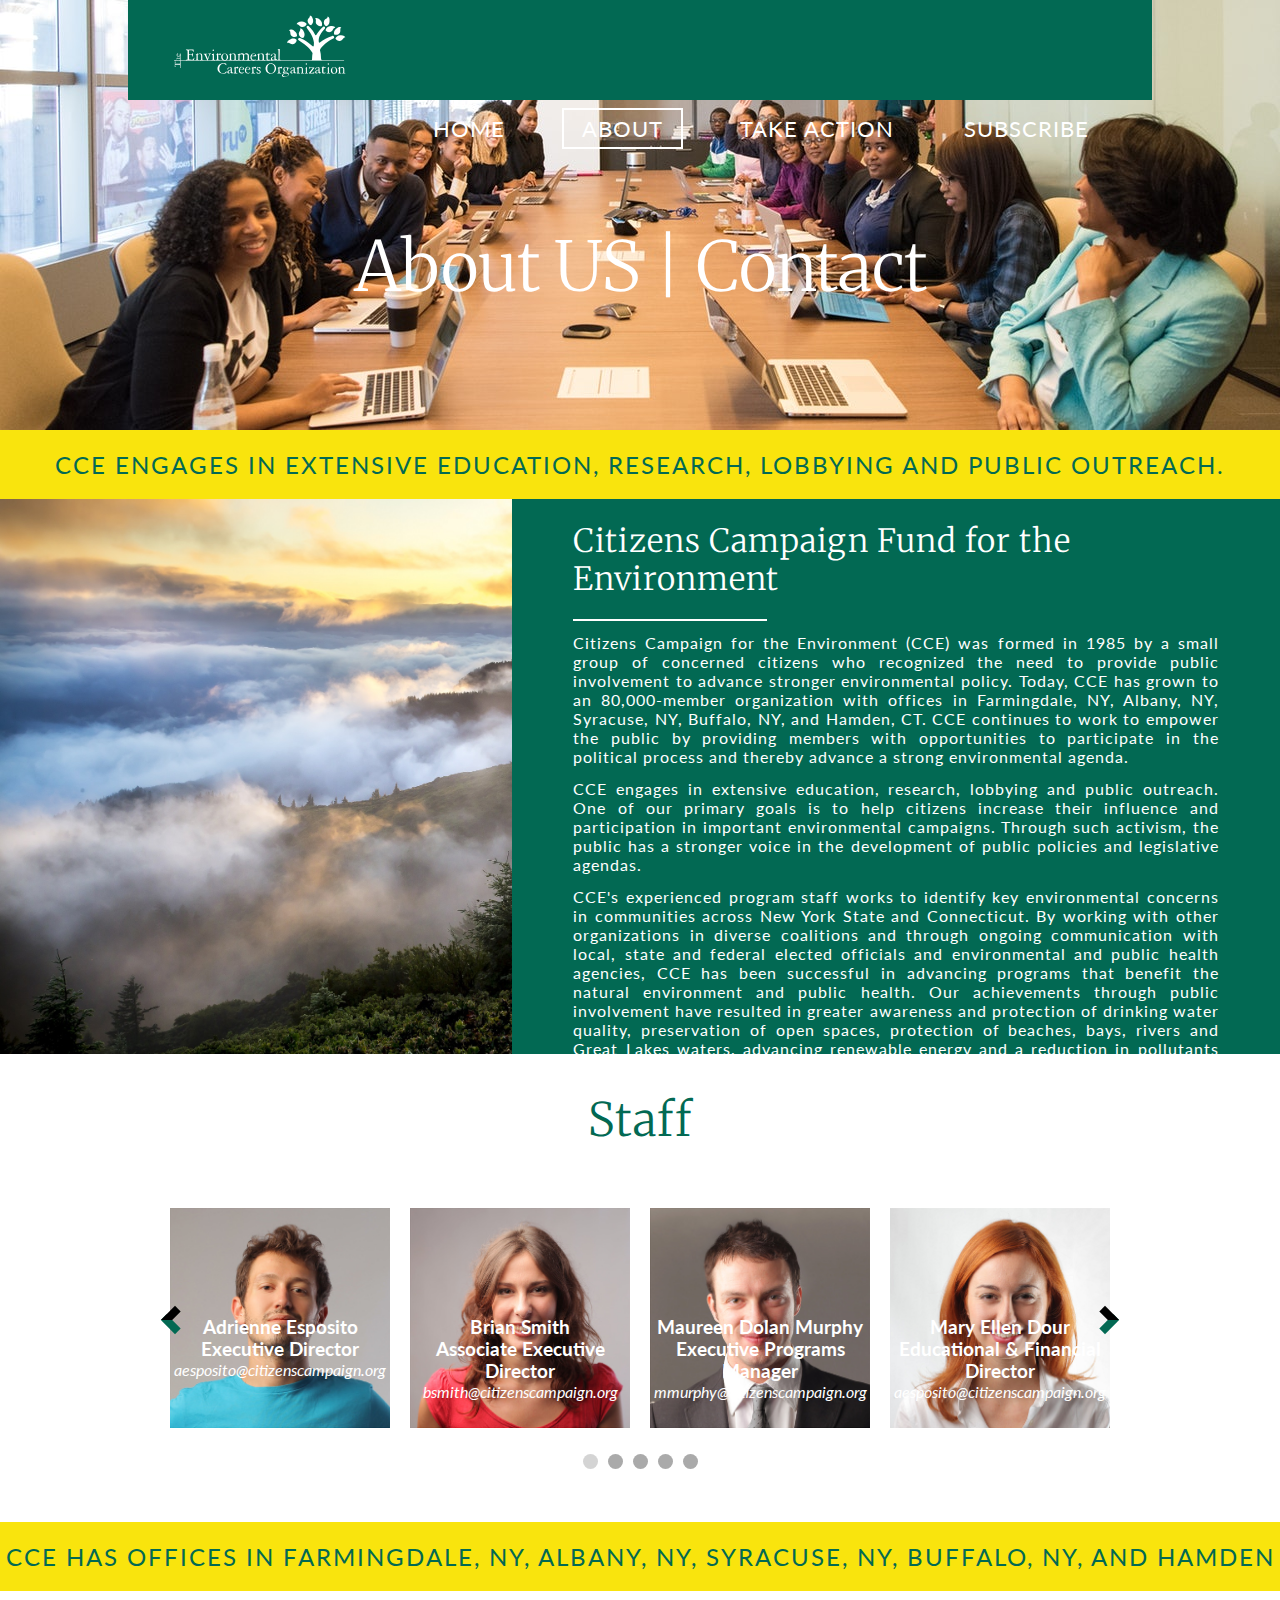
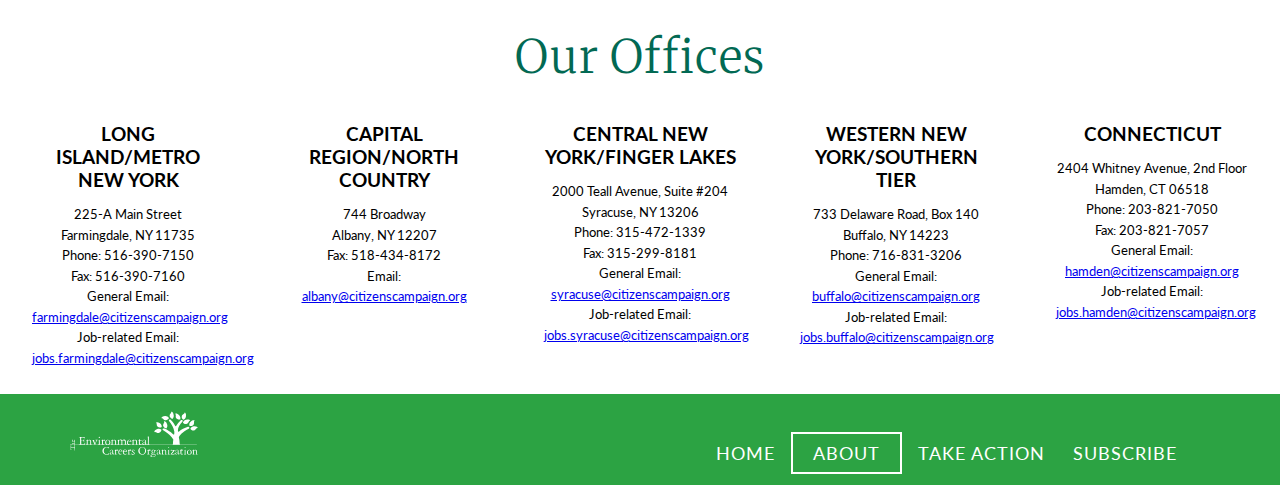
==== project/cce_about.html @ 66175797 "Add files via upload" ====
<!DOCTYPE html>
<html lang="en">

<head>
    <meta charset="UTF-8">
    <meta name="viewport" content="width=device-width, initial-scale=1.0">
    <meta http-equiv="X-UA-Compatible" content="ie=edge">
    <title>citizens Campaign:: About</title>

    <!-- Font awesome link -->
    <link rel="stylesheet" href="https://use.fontawesome.com/releases/v5.1.0/css/all.css" integrity="sha384-lKuwvrZot6UHsBSfcMvOkWwlCMgc0TaWr+30HWe3a4ltaBwTZhyTEggF5tJv8tbt" crossorigin="anonymous">

    <!-- My css -->

    <link href="css/purejscarousel.css" rel="stylesheet">
    <link href="css/styleCarousel.css" rel="stylesheet">


    <!-- <link rel="stylesheet" href="css/responsive.css">
    <link rel="stylesheet" href="css/main.css"> -->

    <link rel="stylesheet" media="screen and (min-width: 1200px)" href="css/main.css" />
    <link rel="stylesheet" href="css/responsive_mobile.css" />
    <link rel="stylesheet" media="screen and (min-width: 768px) and (max-width: 999px)" href="css/responsive_tablet.css" />

</head>

<body>

    <!-- Containing the navigation and give it a marging -->

    <div class="container-nav">
        <a href="index.html" id="logo"></a>
        <nav>
            <ul>
                <li style="list-style: none; display: inline"></li>
                <li>
                    <a href="index.html">Home</a>
                </li>
                <li style="list-style: none; display: inline"></li>
                <li>
                    <a href="cce_about.html" class="active">About</a>
                </li>
                <li style="list-style: none; display: inline"></li>
                <li>
                    <a href="takeaction.html">Take Action</a>
                </li>
                <li style="list-style: none; display: inline"></li>
                <li>
                    <a href="subscribe.html">Subscribe</a>
                </li>
                <li style="list-style: none; display: inline"></li>
            </ul>
        </nav>
    </div>

    <!-- <div class="container-nav"> -->

    <!-- SLIDER About -->
    <div class="sliderabout">
        <p>About US | Contact</p>
    </div>

    <!-- END SLIDER About -->

    <div class="text">
        <p>CCE engages in extensive education, research, lobbying and public outreach.</p>
    </div>



    <!-- Clear fix to avoid container collapse-->

    <div class="clearFix "></div>

    <!-- End clear Fix -->



    <!-- About plus Section -->
    <div id="aboutP ">
        <!-- Left Column -->
        <section class="leftP ">

        </section>
        <!-- End of left Column -->

        <!-- Right Colummn -->
        <section class="rightP ">
            <div class="groupP ">
                <h2>Citizens Campaign Fund for the Environment</h2>
                <hr>
                <p>Citizens Campaign for the Environment (CCE) was formed in 1985 by a small group of concerned citizens who recognized the need to provide public involvement to advance stronger environmental policy. Today, CCE has grown to an 80,000-member
                    organization with offices in Farmingdale, NY, Albany, NY, Syracuse, NY, Buffalo, NY, and Hamden, CT. CCE continues to work to empower the public by providing members with opportunities to participate in the political process and thereby
                    advance a strong environmental agenda.</p>
                <p>CCE engages in extensive education, research, lobbying and public outreach. One of our primary goals is to help citizens increase their influence and participation in important environmental campaigns. Through such activism, the public
                    has a stronger voice in the development of public policies and legislative agendas.</p>
                <p>
                    CCE's experienced program staff works to identify key environmental concerns in communities across New York State and Connecticut. By working with other organizations in diverse coalitions and through ongoing communication with local, state and federal
                    elected officials and environmental and public health agencies, CCE has been successful in advancing programs that benefit the natural environment and public health. Our achievements through public involvement have resulted in greater
                    awareness and protection of drinking water quality, preservation of open spaces, protection of beaches, bays, rivers and Great Lakes waters, advancing renewable energy and a reduction in pollutants that impair our air and water resources.
                </p>
            </div>
        </section>
        <!-- End of Right Colunm -->

    </div>
    <!-- End of About Plus Section -->





    <!-- Clear fix to avoid container collapse-->

    <div class="clearFix "></div>

    <!-- End clear Fix -->



    <!-- Team Section -->
    <section class="staff">
        <h2>Staff</h2>
        <div class="carousel" id="carousel-default">
            <div class="slide face1">
                <h3>Adrienne Esposito</h3>
                <h3>Executive Director</h3>
                <em>aesposito@citizenscampaign.org</em>
            </div>
            <div class="slide face2">
                <h3>Brian Smith</h3>
                <h3>Associate Executive Director</h3>
                <em>bsmith@citizenscampaign.org</em>
            </div>
            <div class="slide face3">
                <h3>Maureen Dolan Murphy</h3>
                <h3>Executive Programs Manager</h3>
                <em>mmurphy@citizenscampaign.org</em>
            </div>
            <div class="slide face4">
                <h3>Mary Ellen Dour</h3>
                <h3>Educational &amp; Financial Director</h3>
                <em>aesposito@citizenscampaign.org</em>
            </div>
            <div class="slide face5">
                <h3>Louis W. Burch</h3>
                <h3>Connecticut Program Director</h3>
                <em>lburch@citizenscampaign.org</em>
            </div>
            <div class="slide face6">
                <h3>William Cooke</h3>
                <h3>Director of Government Relations</h3>
                <em>wcooke@citizenscampaign.org</em>
            </div>
            <div class="slide face7">
                <h3>Jordan Christensen</h3>
                <h3>Hudson Valley Program Coordinator</h3>
                <em>jchristensen@citizenscampaign.org</em>
            </div>
            <div class="slide face8">
                <h3>Sarah Witham</h3>
                <h3>Connecticut Outreach Director</h3>
                <em>switham@citizenscampaign.org</em>
            </div>
            <div class="slide face9">
                <h3>Hanna Ring</h3>
                <h3>Central New York Program Coordinator</h3>
                <em>hring@citizenscampaign.org</em>
            </div>
            <div class="slide face10">
                <h3>Valerie Virgona</h3>
                <h3>Telephone Outreach Director</h3>
                <em>vvirgona@citizenscampaign.org</em>
            </div>
            <div class="slide face11">
                <h3>Jason Kulczyk</h3>
                <h3>Long Island Outreach Director</h3>
                <em>jkulczyk@citizenscampaign.org</em>
            </div>
            <div class="slide face12">
                <h3>David Coppola</h3>
                <h3>Webmaster</h3>
                <em>dcoppola@citizenscampaign.org</em>
            </div>
            <div class="slide face13">
                <h3>Madeline Kelsey</h3>
                <h3>Central New York Outreach Director</h3>
                <em>mkelsey@citizenscampaign.org</em>
            </div>
            <div class="slide face14">
                <h3>Nick Listrani</h3>
                <h3>Financial Assistant</h3>
                <em>nlistrani@citizenscampaign.org</em>
            </div>
            <div class="slide face15">
                <h3>Adam Sanchez</h3>
                <h3>Associate</h3>
                <em>asanchez@citizenscampaign.org</em>
            </div>
            <div class="slide face16">
                <h3>Alyssa Pace</h3>
                <h3>Executive Assistant</h3>
                <em>apace@citizenscampaign.org</em>
            </div>
            <div class="slide face17">
                <h3>James Galgano</h3>
                <h3>Director of Transportation</h3>
                <em>aesposito@citizenscampaign.org</em>
            </div>
            <div class="slide face18">
                <h3>Arianna Grande</h3>
                <h3>Custodian</h3>
                <em>agrande@citizenscampaign.org</em>
            </div>
        </div>

    </section>
    <!-- End Team Section -->


    <!-- Divider for the office location Section -->
    <div class="text">
        <p>CCE has offices in Farmingdale, NY, Albany, NY, Syracuse, NY, Buffalo, NY, and Hamden</p>
    </div>

    <!-- Office Location Section -->



    <section class="staff">
        <h2>Our Offices</h2>

        <!-- Wrapping the section office -->
        <section id="offices">
            <div class="locations">
                <h3>Long Island/Metro New York</h3>
                <p>225-A Main Street
                    <br> Farmingdale, NY 11735
                    <br> Phone: 516-390-7150
                    <br> Fax: 516-390-7160
                    <br> General Email:
                    <br>
                    <a href="mailto:farmingdale@citizenscampaign.org">farmingdale@citizenscampaign.org</a>
                    <br> Job-related Email:
                    <br>
                    <a href="mailto:jobs.farmingdale@citizenscampaign.org">jobs.farmingdale@citizenscampaign.org</a>
                </p>
            </div>
            <div class="locations">
                <h3>Capital Region/North Country</h3>
                <p>744 Broadway
                    <br> Albany, NY 12207
                    <br> Fax: 518-434-8172
                    <br> Email:
                    <br>
                    <a href="mailto:albany@citizenscampaign.org">albany@citizenscampaign.org</a>
                </p>
            </div>
            <div class="locations">
                <h3>Central New York/Finger Lakes</h3>
                <p>2000 Teall Avenue, Suite #204
                    <br> Syracuse, NY 13206
                    <br> Phone: 315-472-1339
                    <br> Fax: 315-299-8181
                    <br> General Email:
                    <br>
                    <a href="mailto:syracuse@citizenscampaign.org">syracuse@citizenscampaign.org</a>
                    <br> Job-related Email:
                    <br>
                    <a href="mailto:jobs.syracuse@citizenscampaign.org">jobs.syracuse@citizenscampaign.org</a>
                </p>
            </div>
            <div class="locations">
                <h3>Western New York/Southern Tier</h3>
                <p>733 Delaware Road, Box 140
                    <br> Buffalo, NY 14223
                    <br> Phone: 716-831-3206
                    <br> General Email:
                    <br>
                    <a href="mailto:buffalo@citizenscampaign.org">buffalo@citizenscampaign.org</a>
                    <br> Job-related Email:
                    <br>
                    <a href="mailto:jobs.buffalo@citizenscampaign.org">jobs.buffalo@citizenscampaign.org</a>
                </p>
            </div>
            <div class="locations">
                <h3>Connecticut</h3>
                <p>2404 Whitney Avenue, 2nd Floor
                    <br> Hamden, CT 06518
                    <br> Phone: 203-821-7050
                    <br> Fax: 203-821-7057
                    <br> General Email:
                    <br>
                    <a href="mailto:hamden@citizenscampaign.org">hamden@citizenscampaign.org</a>
                    <br> Job-related Email:
                    <br>
                    <a href="mailto:jobs.hamden@citizenscampaign.org">jobs.hamden@citizenscampaign.org</a>
                </p>
            </div>
        </section>
        <!-- End of the Wrap Office Section -->


    </section>
    <!-- End Office Location Section -->
    <!-- Footer Section -->

    <footer>
        <!-- First colmun -->
        <div class="company ">
            <a href="index.html ">
                <img src="images/CCE_logoBW.svg " alt="Logo of the CCE (Citizens Campaign for the Environment ">
            </a>

            <div class="social ">
                <a href=" ">
                    <i class="fab fa-facebook "></i>
                </a>
                <a href=" ">
                    <i class="fab fa-google-plus "></i>
                </a>
                <a href=" ">
                    <i class="fab fa-twitter-square "></i>
                </a>
                <a href=" ">
                    <i class="fab fa-pinterest-square "></i>
                </a>
                <a href=" ">
                    <i class="fab fa-instagram "></i>
                </a>
            </div>

            <!-- <p>EMPOWERING COMMUNITIES, ADVOCATING SOLUTIONS.</p><br>
            <p>Contact us: +1 631 385 6981</p><br>
            <p>Write us: noreply@princesspheobe.com</p> -->
        </div>

        <!-- Second Column -->
        <div class="nav_footer ">
            <a href="index.html">Home</a>
            <a href="cce_about.html" class="active">About</a>
            <a href="takeaction.html">Take Action</a>
            <a href="subscribe.html">Subscribe</a>
        </div>

    </footer>

    <!-- End Footer Section -->

    <script src="js/purejscarousel.js"></script>

    <script>
        var carouselDefault = new PureJSCarousel({
            carousel: '#carousel-default',
            slide: '.slide'
        });

        var carouselOneByOne = new PureJSCarousel({
            carousel: '#carousel-one-by-one',
            slide: '.slide',
            oneByOne: true
        });

        var carouselOneByOne = new PureJSCarousel({
            carousel: '#carousel-one-by-one-infinite',
            slide: '.slide',
            oneByOne: true,
            infinite: true
        });

        var carouselInfinite = new PureJSCarousel({
            carousel: '#carousel-infinite',
            slide: '.slide',
            infinite: true
        });

        var carouselAutoplay = new PureJSCarousel({
            carousel: '#carousel-autoplay',
            slide: '.slide',
            infinite: true,
            autoplay: true
        });

        document.getElementById('destroy-carousel-default').onclick = function() {
            carouselDefault.destroy();
            // var newSlide = document.createElement('div');
            // newSlide.className = 'slide';
            // newSlide.innerHTML = 'Slide 19';
            // document.getElementById('carousel-default').appendChild(newSlide);
        };

        document.getElementById('go-to-carousel-default').onclick = function() {
            carouselDefault.goToSlide(2);
        };

        document.getElementById('go-to-prev-carousel-default').onclick = function() {
            carouselDefault.goToPrevSlide();
        };

        document.getElementById('go-to-next-carousel-default').onclick = function() {
            carouselDefault.goToNextSlide();
        };

        document.getElementById('disable-control-carousel-default').onclick = function() {
            carouselDefault.disableControl();
        };

        document.getElementById('enable-control-carousel-default').onclick = function() {
            carouselDefault.enableControl();
        };

        document.getElementById('start-autoplay-carousel-default').onclick = function() {
            carouselDefault.startAutoplay('next');
        };

        document.getElementById('stop-autoplay-carousel-default').onclick = function() {
            carouselDefault.stopAutoplay();
        };
    </script>
</body>

</html>
---- project/css/purejscarousel.css ----
.purejscarousel {
    overflow: hidden;
}

.purejscarousel-slides-container:before,
.purejscarousel-slides-container:after {
    content: "";
    display: table;
}

.purejscarousel-slides-container:after {
    clear: both;
}

.purejscarousel-slide {
    float: left;
}

.purejscarousel-btn {
    background: transparent;
    border: 0;
    box-shadow: none;
    outline: none;
    cursor: pointer;
    height: 20px;
    margin-top: -25px;
    position: absolute;
    top: 50%;
    width: 20px;
}

.purejscarousel-btn-next {
    border-bottom: 8px solid #026953;
    ;
    border-right: 8px solid #000;
    right: 5px;
    -moz-transform: rotate(315deg);
    -webkit-transform: rotate(315deg);
    transform: rotate(315deg);
}

.purejscarousel-btn-prev {
    border-bottom: 8px solid #026953;
    border-left: 8px solid #000;
    left: 5px;
    -moz-transform: rotate(45deg);
    -webkit-transform: rotate(45deg);
    transform: rotate(45deg);
}

.purejscarousel-dots-container {
    float: left;
    margin-top: 15px;
    text-align: center;
    width: 100%;
}

.purejscarousel-dot {
    background: #aaa;
    border: 0;
    border-radius: 50%;
    box-shadow: none;
    cursor: pointer;
    height: 15px;
    outline: none;
    margin: 0 5px;
    width: 15px;
}

.active.purejscarousel-dot {
    cursor: default;
    opacity: .5;
}
---- project/css/styleCarousel.css ----
*,
*:after,
*:before {
    box-sizing: border-box;
}

.carousel {
    margin: 50px auto;
    overflow: hidden;
    position: relative;
    width: 240px;
}

.carousel:before,
.carousel:after {
    content: "";
    display: table;
}

.carousel:after {
    clear: both;
}


/*images faces*/

.face1 {
    background-image: url(../images/team_01.png);
    background-repeat: no-repeat;
    background-size: cover;
}

.face2 {
    background-image: url(../images/team_02.png);
    background-repeat: no-repeat;
    background-size: cover;
}

.face3 {
    background-image: url(../images/team_03.png);
    background-repeat: no-repeat;
    background-size: cover;
}

.face4 {
    background-image: url(../images/team_04.png);
    background-repeat: no-repeat;
    background-size: cover;
}

.face5 {
    background-image: url(../images/team_05.png);
    background-repeat: no-repeat;
    background-size: cover;
}

.face6 {
    background-image: url(../images/team_06.png);
    background-repeat: no-repeat;
    background-size: cover;
}

.face7 {
    background-image: url(../images/team_07.png);
    background-repeat: no-repeat;
    background-size: cover;
}

.face8 {
    background-image: url(../images/team_08.png);
    background-repeat: no-repeat;
    background-size: cover;
}

.face9 {
    background-image: url(../images/team_09.png);
    background-repeat: no-repeat;
    background-size: cover;
}

.face10 {
    background-image: url(../images/team_01.png);
    background-repeat: no-repeat;
    background-size: cover;
}

.face11 {
    background-image: url(../images/team_02.png);
    background-repeat: no-repeat;
    background-size: cover;
}

.face12 {
    background-image: url(../images/team_03.png);
    background-repeat: no-repeat;
    background-size: cover;
}

.face13 {
    background-image: url(../images/team_04.png);
    background-repeat: no-repeat;
    background-size: cover;
}

.face14 {
    background-image: url(../images/team_05.png);
    background-repeat: no-repeat;
    background-size: cover;
}

.face15 {
    background-image: url(../images/team_06.png);
    background-repeat: no-repeat;
    background-size: cover;
}

.face16 {
    background-image: url(../images/team_07.png);
    background-repeat: no-repeat;
    background-size: cover;
}

.face17 {
    background-image: url(../images/team_08.png);
    background-repeat: no-repeat;
    background-size: cover;
}

.face18 {
    background-image: url(../images/team_09.png);
    background-repeat: no-repeat;
    background-size: cover;
}


/*end images faces*/

.slide {
    border: 10px solid #fff;
    color: #fff;
    padding-top: 2.5%;
    float: left;
    height: 240px;
    text-align: center;
    width: 240px;
}

.slide h3,
.slide p,
{
    font-size: 1.2em;
}

@media (min-width: 768px) {
    .carousel {
        width: 720px;
    }
}

@media (min-width: 992px) {
    .carousel {
        width: 960px;
    }
}
---- project/css/responsive.css ----
@media only screen and (min-width: 320px) {
        /* Styles here */
        /* styling the navigation */
        .container-nav {
            margin: 0 auto;
            background: #026953;
            padding: 0 auto;
            width: auto;
            overflow: hidden;
        }
        .logo-nav,
        .main-logo {
            display: block;
            width: 70%;
            margin: 0 auto;
        }
        #head>a {
            display: inline-block;
            padding-top: none;
            font-size: 1em;
            margin: 0px auto;
        }
        #head>a::before,
        #head>a::after {
            display: block;
            opacity: 0;
        }
        #head>a::before {
            margin-right: 0px;
            content: none;
        }
        #head>a::after {
            margin-left: 0px;
            content: none;
        }
        a.active {
            border: 1px solid #fff;
            padding: 3px;
        }
        /* Styling the slide */
        .slider {
            display: block;
            width: 100%;
            height: 250px;
            overflow-y: hidden;
            margin-top: 0%;
        }
        .slider .slidea {
            display: block;
            width: 100%;
            height: 250px;
        }
        .slidea p {
            display: flex;
            flex-direction: row;
            justify-content: center;
            font-size: 1.5em;
            color: #fff;
            margin-top: 23%;
        }
        .slidea a {
            display: none;
        }
        /* styling Empowering Section  */
        .text {
            margin-top: 0%;
            font-size: 1em;
            letter-spacing: 2px;
            padding-top: 10px;
            padding-bottom: 10px;
        }
        .container_icon {
            width: 100%;
            height: auto;
            padding-top: 2%;
            margin-bottom: 0;
        }
        .icon {
            width: 100%;
            display: block;
        }
        .icon p,
        .icon img,
        .icon h3,
        {
            margin: 0 auto;
            padding: 0 2%;
            text-align: center;
            align-items: center;
            text-decoration: none;
        }
        .icon p {
            padding-top: 3%;
            font-size: 1em;
            width: 80%;
        }
        .icon h3 {
            padding-top: 3%;
            font-size: 1.1em;
            letter-spacing: 1px;
            font-family: "Merriweather";
            color: #026953;
        }
        .icon img {
            width: 35%;
            margin-top: 6%;
        }
        .icon img:hover {
            transform: none;
        }
    }
    
    @media only screen and (min-width: 768px) {
        /* Styles here */
    }
    
    @media only screen and (min-width: 1200px) {
        /* Styles here */
    }
    
    @media only screen and (min-width: 1600px) {
        /* Styles here */
    }
---- project/css/main.css ----
/* fonts */

@import url('https://fonts.googleapis.com/css?family=Lato:300,400,700|Merriweather:300,400,700');

/* reset  css browser*/

* {
    border: 0;
    margin: 0;
    box-sizing: border-box;
    padding: 0;
    font-family: "lato", "Merriweather", Arial, Helvetica, sans-serif;
}

body {
    width: 100%
}

.container-nav {
    background: #026953;
    margin: 0 10%;
    height: 100px;
}

ul {
    list-style: none;
}

li {
    display: inline-block;
    padding-top: 5px;
    padding-left: 10px;
    padding-right: 10px;
    padding-bottom: 10px;
}

nav>ul>li a {
    color: #fff;
    text-decoration: none;
    font-size: 1.4em;
    font-weight: 400;
    letter-spacing: 1px;
    text-transform: uppercase;
}

#logo {
    margin: 5px;
    float: left;
    width: 25%;
    height: 80px;
    background: url(../images/CCE_logoBW.svg) no-repeat center;
    display: block;
}

nav {
    float: right;
    padding: 20px;
    font-family: 'lato', sans-serif;
}

nav>ul>li a.active {
    border: 2px solid #fff;
    padding: 5px;
}

nav>ul>li a:hover,
nav>ul>li a:focus {
    outline: none;
}

nav>ul>li a::before,
nav>ul>li a::after {
    display: inline-block;
    opacity: 0;
    transition: transform 0.6s, opacity 0.2s;
    -webkit-transition: -webkit-transform 0.6s, opacity 0.2s;
    -moz-transition: -moz-transform 0.6s, opacity 0.2s;
}

nav>ul>li a::before {
    margin-right: 5px;
    content: "[";
    transform: translateX(20px);
    -webkit-transform: translateX(20px);
    -moz-transform: translateX(20px);
}

nav>ul>li a::after {
    margin-left: 5px;
    content: "]";
    transform: translateX(-20px);
    -webkit-transform: translateX(-20px);
    -moz-transform: translateX(-20px);
}

nav>ul>li a:hover::before,
nav>ul>li a:hover::after,
nav>ul>li a:focus::before,
nav>ul>li a:focus::after {
    opacity: 1;
    transform: translateX(0px);
    -webkit-transform: translateX(0px);
    -moz-transform: translateX(0px);
}


/* styling the navigation */


/* Styling the slide */


/* slide arrow */

.slider {
    position: relative;
    display: block;
    width: 100%;
    height: 100vh;
    margin-top: -7.4%;
    z-index: -9000;
}

.slider .slidea {
    display: block;
    position: absolute;
    width: 100%;
    height: 100vh;
}

.slidea {
    background-size: cover;
    background-position: center;
    background-repeat: no-repeat;
    background-image: url(../images/forest-floor-1031143_1920.jpg);
    overflow: hidden;
}

.slidea p {
    display: flex;
    flex-direction: column;
    justify-content: center;
    align-items: center;
    text-align: center;
    font-family: "Merriweather";
    font-size: 4em;
    font-weight: 100;
    color: #fff;
    margin-top: 20%;
}

.slidea a {
    display: flex;
    flex-direction: column;
    justify-content: center;
    align-items: center;
    text-align: center;
    text-decoration: none;
    font-family: "lato";
    letter-spacing: 2px;
    font-size: 1em;
    font-weight: 700;
    color: #fff;
    width: 15%;
    margin: 2% auto;
    padding: 20px;
    text-transform: uppercase;
    background-color: #d35400;
    z-index: 9000;
}

.slidea a:hover {
    background-color: #026953;
    transition: all fade-in 1s;
}


/* styling Empowering Section  */

.text {
    background: #f9e40d;
    text-align: center;
    color: #026953;
    font-family: "lato";
    font-size: 1.5em;
    letter-spacing: 2px;
    padding-top: 20px;
    padding-bottom: 20px;
    font-weight: 400;
    text-transform: uppercase;
}

.container_icon {
    width: 100%;
    height: auto;
    padding-top: 2%;
    display: flex;
    margin-bottom: 3%;
}

.icon {
    width: 33%;
}

.icon p,
.icon img,
.icon h3,
.icon a {
    margin: 0 auto;
    display: flex;
    padding: 0 2%;
    text-align: center;
    flex-direction: column;
    align-items: center;
    text-decoration: none;
}

.icon>p {
    padding-top: 3%;
    font-size: 1.2em;
    width: 80%;
}

.icon h3 {
    padding-top: 3%;
    font-size: 1.1em;
    letter-spacing: 1px;
    font-family: "Merriweather";
    color: #026953;
}

.icon img {
    width: 35%;
    margin-top: 6%;
    transition: transform 1s;
}

.icon img:hover {
    transform: rotate(360deg);
}

.icon a {
    font-family: "lato";
    letter-spacing: 2px;
    font-size: .7em;
    font-weight: 700;
    color: #fff;
    width: 30%;
    margin: 5% auto;
    padding: 20px 20px;
    text-transform: uppercase;
    background-color: #d35400;
}

.icon a:hover {
    background-color: #026953;
    transition: all fade-in 1s;
}


/* Protection section */

#empower {
    max-height: 500px;
    margin-top: 5%;
    width: 100%;
    background: #026953;
}

.group hr {
    border: .5px solid #fff;
    width: 30%;
    margin-top: 20px;
}

.left {
    float: left;
    height: 700px;
    width: 50%;
    background-image: url(../images/mountains-889131.jpg);
    background-size: cover;
    background-repeat: no-repeat;
}

.right {
    float: right;
    width: 50%;
    height: 700px;
    background: #026953;
    color: #fff;
    overflow: hidden;
}

.group {
    padding: 3% 8%;
}

.group h2 {
    font-size: 2.9em;
    font-weight: 100;
    width: 80%;
    font-family: "Merriweather";
    letter-spacing: 1px;
    line-height: 1.2em;
}

.group p {
    font-size: 1.6em;
    font-weight: 400;
    font-family: "lato";
    padding-top: 5%;
    letter-spacing: 1px;
}


/* ==================================================== */


/* changing list number font size and font family */

.group ol {
    list-style-type: none;
    counter-reset: listNumbering;
}

.group ol>li {
    font-size: 1.3em;
    counter-increment: listNumbering;
}

.group ol>li:before {
    content: counter(listNumbering, decimal-leading-zero)'.';
    font-size: 3em;
    padding-top: 8%;
}

.group li {
    font-family: "lato";
    font-weight: 300;
    width: 100%;
}


/* End changing list number font size and font family */


/* ==================================================== */

.group li:nth-child(1) {
    margin-top: 3%;
}

.action {
    margin-top: 20px;
    color: #fff;
    padding: 3%;
    background-color: #d35400;
    font-size: .9em;
    text-decoration: none;
}

.action a:hover {
    background-color: #2CA343;
    transition: all ease-in-out 1s;
}


/* ClearFix */

.clearFix {
    clear: both;
}


/* End of ClearFix */


/* Container Mission Page */

.mission h2 {
    font-family: "Merriweather";
    text-align: center;
    color: #026953;
    font-size: 2.9em;
    font-weight: 100;
    letter-spacing: 1px;
    margin-top: 3%;
}

.mission>p {
    text-align: center;
    font-size: 1.4em;
    margin: 0 5%;
    padding-top: 2%;
}

.container_mission {
    width: 100%;
    height: auto;
    padding-top: 3%;
    display: flex;
    margin-bottom: 3%;
}

.iconM p,
.iconM img,
.iconM h3 {
    display: flex;
    padding: 0 5%;
    flex-direction: column;
    align-items: center;
    text-align: justify;
    line-height: 1.5em;
    font-size: 1em;
}

.iconM>p {
    padding-top: 3%;
    font-size: 1.4em;
}

.iconM h3 {
    margin-top: 4%;
    font-size: 1.1em;
    letter-spacing: 1px;
    font-family: "Merriweather";
    color: #026953;
    text-align: center;
}

.iconM {
    width: 33%;
    padding: 2%;
}

.iconM>img {
    width: 100%;
    transition: transform 1s;
}

.iconM img:hover {
    transform: scale(1.05);
}

.mission a {
    display: flex;
    width: 10%;
    justify-content: center;
    text-decoration: none;
    align-items: center;
    font-family: "lato";
    letter-spacing: 2px;
    font-size: 1em;
    font-weight: 700;
    color: #fff;
    margin: 2% auto;
    padding: 20px 50px;
    text-transform: uppercase;
    background-color: #d35400;
}

.mission a:hover {
    background-color: #026953;
    transition: all fade-in 1s;
}


/* End of Container Mission */


/* ================================== */


/* Styling the footer */

footer {
    background: #2CA343;
    height: auto;
    overflow: hidden;
}

.company {
    width: 35%;
    float: left;
    margin-top: .4%;
}

.company img {
    width: 30%;
    margin-left: 15%;
    margin-top: 5px;
}

.social a:nth-child(1) {
    margin-left: 7%;
}

.social a {
    color: #fff;
    display: inline-block;
    font-size: 1.5em;
    padding-left: 4%;
    margin-bottom: 3%;
}

.company a:hover {
    color: #d35400;
    transition: 1s;
}

.company>p {
    text-align: left;
    line-height: .8em;
    width: 100%;
    margin-left: 10%;
}

.company>p:nth-child(1) {
    padding-top: 2%;
}


/* nav footer */

.nav_footer {
    width: 45%;
    float: right;
    margin-top: 3%;
}

.nav_footer>a {
    display: inline-block;
    text-decoration: none;
    text-transform: uppercase;
    font-family: "lato";
    color: #fff;
    letter-spacing: 1px;
    font-weight: 400;
    padding-top: 6px;
    font-size: 1.15em;
}

.nav_footer>a:hover,
.nav_footer>a:focus {
    outline: none;
}

.nav_footer>a::before,
.nav_footer>a::after {
    display: inline-block;
    opacity: 0;
    transition: transform 0.6s, opacity 0.2s;
    -webkit-transition: -webkit-transform 0.6s, opacity 0.2s;
    -moz-transition: -moz-transform 0.6s, opacity 0.2s;
}

.nav_footer>a::before {
    margin-right: 5px;
    content: "[";
    transform: translateX(20px);
    -webkit-transform: translateX(20px);
    -moz-transform: translateX(20px);
}

.nav_footer>a::after {
    margin-left: 5px;
    content: "]";
    transform: translateX(-20px);
    -webkit-transform: translateX(-20px);
    -moz-transform: translateX(-20px);
}

.nav_footer>a:hover::before,
.nav_footer>a:hover::after,
.nav_footer>a:focus::before,
.nav_footer>a:focus::after {
    opacity: 1;
    transform: translateX(0px);
    -webkit-transform: translateX(0px);
    -moz-transform: translateX(0px);
}

.nav_footer>a.active {
    border: 2px solid #fff;
    padding: 8px;
}


/* ================================== */


/* About CSS */

.sliderabout {
    position: relative;
    display: block;
    width: 100%;
    height: 450px;
    background-image: url(../images/pexels-photo-1181408.jpeg);
    /* background-size: cover; */
    background-position: center;
    background-position-y: -300px;
    background-size: cover;
    background-repeat: no-repeat;
    margin-top: -9.4%;
    z-index: -9000;
}

.sliderabout>p {
    text-align: center;
    margin: 0 auto;
    font-family: "Merriweather";
    font-size: 4.3em;
    font-weight: 100;
    color: #fff;
    padding-top: 19%;
}

.staff h2 {
    font-size: 2.9em;
    font-weight: 100;
    color: #026953;
    font-family: "Merriweather";
    margin-top: 3%;
    margin-bottom: 2%;
    letter-spacing: 1px;
    text-align: center;
    line-height: 1.2em;
}

.abouta {
    background-image: url(../images/african-3382795_1920.jpg);
    float: left;
    width: 60%;
    z-index: 4000;
}

.about {
    background: rgb(160, 140, 115);
}

.about h2 {
    font-family: "Merriweather";
    text-align: center;
    color: #026953;
    font-size: 2.9em;
    padding-top: 13%;
    font-weight: 100;
    letter-spacing: 1px;
}

.about p {
    margin: 1% 5%;
    font-family: "lato";
    padding: 3% 10%;
    color: #000;
    width: 40%;
    text-align: justify;
    line-height: 1.6em;
    font-size: 1.3em;
    float: right;
}


/* About Plus section */

#aboutP {
    width: 100%;
    background: #026953;
}

.groupP hr {
    border: .5px solid #fff;
    width: 30%;
    margin-top: 20px;
}

.leftP {
    float: left;
    height: 555px;
    width: 40%;
    background-image: url(../images/mountains-889131.jpg);
    background-size: cover;
    background-repeat: no-repeat;
}

.rightP {
    float: right;
    width: 60%;
    height: 555px;
    background: #026953;
    color: #fff;
    overflow: hidden;
}

.groupP {
    padding: 3% 8%;
}

.groupP h2 {
    font-size: 2em;
    font-weight: 100;
    width: 80%;
    font-family: "Merriweather";
    letter-spacing: 1px;
    line-height: 1.2em;
}

.groupP p {
    font-size: 1em;
    text-align: justify;
    font-weight: 400;
    font-family: "lato";
    padding-top: 2%;
    letter-spacing: 1px;
}


/* Office location css for the about page */

#offices {
    display: flex;
    justify-content: space-around;
}

.locations {
    margin: 0 auto;
    width: 15%;
    display: flex;
    padding-bottom: 2%;
    flex-direction: column;
}

.locations>h3 {
    margin-top: 6%;
    font-size: 1.2em;
    margin-bottom: 7%;
    text-transform: uppercase;
    text-align: center;
}

.locations>p {
    text-align: center;
    line-height: 1.6em;
    font-size: .8em;
}

.locations>a {
    text-decoration: none;
}


/* Caroussel Style for the about page */

#caroussel {
    position: relative;
    height: 300px;
    padding: 0px;
    margin: 0px;
    list-style-type: none;
}

.slideAbout {
    position: absolute;
    left: 0px;
    top: 0px;
    width: 100%;
    height: 100%;
    opacity: 0;
    z-index: 1;
    -webkit-transition: opacity 1s;
    -moz-transition: opacity 1s;
    -o-transition: opacity 1s;
    transition: opacity 1s;
}

.slideAbout .face {
    font-size: 9em;
    color: #026953;
    text-align: center;
}

.showing {
    opacity: 1;
    z-index: 2;
}


/* ==================================== */


/* Take Action Page */

#countdown {
    text-align: center;
    color: #fff;
    font-family: "lato";
    font-size: 2.2em;
    padding-top: 3%;
    background: #d35400;
    padding: 10px 10px;
    margin: 2% auto;
    width: 45%;
}

.slideract {
    position: relative;
    background-image: url(../images/african-3382795_1920.jpg);
    background-size: cover;
    height: 550px;
    margin-top: -9%;
    z-index: -4000;
}


/* .slideract .vid {
    width: 100%;
    height: auto;
    position: absolute;
    z-index: -10000;} */

.sea>p {
    font-size: 1em;
    font-weight: 400;
    font-family: "lato";
    padding-top: 1%;
    text-align: center;
    color: #fff;
}

.slideract>p {
    text-align: center;
    margin: 0 auto;
    font-family: "Merriweather";
    font-size: 4.3em;
    font-weight: 100;
    color: #fff;
    padding-top: 19%;
}

.container_action {
    width: 100%;
    height: auto;
    padding-top: 3%;
    display: flex;
    margin-bottom: 3%;
}

.petition p,
.petition img,
.petition h3 {
    display: flex;
    align-items: center;
    margin: auto 4%;
    text-align: justify;
}

.petition img {
    width: 90%;
    border: solid 1px #026953;
}

.petition p {
    padding-top: 5%;
    line-height: 1.5em;
}

.petition h3 {
    margin-top: 4%;
    font-size: 1.1em;
    letter-spacing: 1px;
    font-family: "Merriweather";
    color: #026953;
    text-align: center;
}

.takeaction>p {
    text-align: center;
    margin: 4% 5%;
    font-size: 1.2em;
}

.slideract>h2 {
    font-family: "Merriweather";
    position: absolute;
    z-index: 3000;
    top: 0;
    right: 50;
    text-align: center;
    color: #026953;
    font-size: 2.9em;
    font-weight: 100;
    letter-spacing: 1px;
    margin-top: 3%;
}

.petition {
    width: 39%;
    align-items: flex-end;
}

.petition button {
    display: flex;
    justify-content: center;
    align-items: center;
    text-align: center;
    font-family: "lato";
    letter-spacing: 2px;
    font-size: 1em;
    font-weight: 700;
    color: #fff;
    width: auto;
    margin: 4% auto;
    padding: 10px 30px;
    text-transform: uppercase;
    background-color: #d35400;
}

.petition button:hover {
    background-color: #026953;
    transition: all fade-in 1s;
}


/* End Take Action CSS */


/* ==================================== */


/* Subscribe Page */

.form {
    background-image: url(../images/subscribeimage.jpg);
    background-repeat: no-repeat;
    width: 100%;
    position: absolute;
    margin-top: -8.4%;
    z-index: -3000;
}

.form form {
    background: rgba(2, 105, 83, .5);
    width: 60%;
    padding-top: 2%;
    padding-bottom: 3%;
    margin: 10% auto 3% auto;
}

.form h1 {
    font-family: "Merriweather";
    font-size: 2.9em;
    color: #fff;
    margin-bottom: 5%;
    font-weight: 100;
    letter-spacing: 1px;
    text-align: center;
}

.form input {
    margin: 2% auto;
    position: relative;
    display: flex;
    align-content: center;
    width: 60%;
    padding: 25px 10px;
    color: #000;
}

::placeholder {
    color: #000;
    font-weight: bold;
}

.subscribe {
    display: flex;
    justify-content: center;
    align-items: center;
    text-align: center;
    font-family: "lato";
    letter-spacing: 2px;
    width: 30%;
    font-size: 1em;
    font-weight: 700;
    color: #fff;
    width: auto;
    margin-top: 5px;
    margin-left: auto;
    margin-right: auto;
    padding: 20px 50px;
    text-transform: uppercase;
    background-color: #d35400;
}

.subscribe:hover {
    background-color: #026953;
    transition: all fade-in 1s;
}


/* End of Subscribe Page */


/* ==================================== */


/* ==================================== */


/* ==================================== */


/* ==================================== */


/* ==================================== */


/* ==================================== */


/* ==================================== */


/* ==================================== */


/* ==================================== */


/* ==================================== */


/* ==================================== */


/* ==================================== */


/* ==================================== */


/* ==================================== */


/* ==================================== */


/* ==================================== */


/* ==================================== */


/* ==================================== */


/* ==================================== */


/* ==================================== */


/* ==================================== */


/* ==================================== */


/* ==================================== */


/* ==================================== */
---- project/css/main.css ----
/* fonts */

@import url('https://fonts.googleapis.com/css?family=Lato:300,400,700|Merriweather:300,400,700');

/* reset  css browser*/

* {
    border: 0;
    margin: 0;
    box-sizing: border-box;
    padding: 0;
    font-family: "lato", "Merriweather", Arial, Helvetica, sans-serif;
}

body {
    width: 100%
}

.container-nav {
    background: #026953;
    margin: 0 10%;
    height: 100px;
}

ul {
    list-style: none;
}

li {
    display: inline-block;
    padding-top: 5px;
    padding-left: 10px;
    padding-right: 10px;
    padding-bottom: 10px;
}

nav>ul>li a {
    color: #fff;
    text-decoration: none;
    font-size: 1.4em;
    font-weight: 400;
    letter-spacing: 1px;
    text-transform: uppercase;
}

#logo {
    margin: 5px;
    float: left;
    width: 25%;
    height: 80px;
    background: url(../images/CCE_logoBW.svg) no-repeat center;
    display: block;
}

nav {
    float: right;
    padding: 20px;
    font-family: 'lato', sans-serif;
}

nav>ul>li a.active {
    border: 2px solid #fff;
    padding: 5px;
}

nav>ul>li a:hover,
nav>ul>li a:focus {
    outline: none;
}

nav>ul>li a::before,
nav>ul>li a::after {
    display: inline-block;
    opacity: 0;
    transition: transform 0.6s, opacity 0.2s;
    -webkit-transition: -webkit-transform 0.6s, opacity 0.2s;
    -moz-transition: -moz-transform 0.6s, opacity 0.2s;
}

nav>ul>li a::before {
    margin-right: 5px;
    content: "[";
    transform: translateX(20px);
    -webkit-transform: translateX(20px);
    -moz-transform: translateX(20px);
}

nav>ul>li a::after {
    margin-left: 5px;
    content: "]";
    transform: translateX(-20px);
    -webkit-transform: translateX(-20px);
    -moz-transform: translateX(-20px);
}

nav>ul>li a:hover::before,
nav>ul>li a:hover::after,
nav>ul>li a:focus::before,
nav>ul>li a:focus::after {
    opacity: 1;
    transform: translateX(0px);
    -webkit-transform: translateX(0px);
    -moz-transform: translateX(0px);
}


/* styling the navigation */


/* Styling the slide */


/* slide arrow */

.slider {
    position: relative;
    display: block;
    width: 100%;
    height: 100vh;
    margin-top: -7.4%;
    z-index: -9000;
}

.slider .slidea {
    display: block;
    position: absolute;
    width: 100%;
    height: 100vh;
}

.slidea {
    background-size: cover;
    background-position: center;
    background-repeat: no-repeat;
    background-image: url(../images/forest-floor-1031143_1920.jpg);
    overflow: hidden;
}

.slidea p {
    display: flex;
    flex-direction: column;
    justify-content: center;
    align-items: center;
    text-align: center;
    font-family: "Merriweather";
    font-size: 4em;
    font-weight: 100;
    color: #fff;
    margin-top: 20%;
}

.slidea a {
    display: flex;
    flex-direction: column;
    justify-content: center;
    align-items: center;
    text-align: center;
    text-decoration: none;
    font-family: "lato";
    letter-spacing: 2px;
    font-size: 1em;
    font-weight: 700;
    color: #fff;
    width: 15%;
    margin: 2% auto;
    padding: 20px;
    text-transform: uppercase;
    background-color: #d35400;
    z-index: 9000;
}

.slidea a:hover {
    background-color: #026953;
    transition: all fade-in 1s;
}


/* styling Empowering Section  */

.text {
    background: #f9e40d;
    text-align: center;
    color: #026953;
    font-family: "lato";
    font-size: 1.5em;
    letter-spacing: 2px;
    padding-top: 20px;
    padding-bottom: 20px;
    font-weight: 400;
    text-transform: uppercase;
}

.container_icon {
    width: 100%;
    height: auto;
    padding-top: 2%;
    display: flex;
    margin-bottom: 3%;
}

.icon {
    width: 33%;
}

.icon p,
.icon img,
.icon h3,
.icon a {
    margin: 0 auto;
    display: flex;
    padding: 0 2%;
    text-align: center;
    flex-direction: column;
    align-items: center;
    text-decoration: none;
}

.icon>p {
    padding-top: 3%;
    font-size: 1.2em;
    width: 80%;
}

.icon h3 {
    padding-top: 3%;
    font-size: 1.1em;
    letter-spacing: 1px;
    font-family: "Merriweather";
    color: #026953;
}

.icon img {
    width: 35%;
    margin-top: 6%;
    transition: transform 1s;
}

.icon img:hover {
    transform: rotate(360deg);
}

.icon a {
    font-family: "lato";
    letter-spacing: 2px;
    font-size: .7em;
    font-weight: 700;
    color: #fff;
    width: 30%;
    margin: 5% auto;
    padding: 20px 20px;
    text-transform: uppercase;
    background-color: #d35400;
}

.icon a:hover {
    background-color: #026953;
    transition: all fade-in 1s;
}


/* Protection section */

#empower {
    max-height: 500px;
    margin-top: 5%;
    width: 100%;
    background: #026953;
}

.group hr {
    border: .5px solid #fff;
    width: 30%;
    margin-top: 20px;
}

.left {
    float: left;
    height: 700px;
    width: 50%;
    background-image: url(../images/mountains-889131.jpg);
    background-size: cover;
    background-repeat: no-repeat;
}

.right {
    float: right;
    width: 50%;
    height: 700px;
    background: #026953;
    color: #fff;
    overflow: hidden;
}

.group {
    padding: 3% 8%;
}

.group h2 {
    font-size: 2.9em;
    font-weight: 100;
    width: 80%;
    font-family: "Merriweather";
    letter-spacing: 1px;
    line-height: 1.2em;
}

.group p {
    font-size: 1.6em;
    font-weight: 400;
    font-family: "lato";
    padding-top: 5%;
    letter-spacing: 1px;
}


/* ==================================================== */


/* changing list number font size and font family */

.group ol {
    list-style-type: none;
    counter-reset: listNumbering;
}

.group ol>li {
    font-size: 1.3em;
    counter-increment: listNumbering;
}

.group ol>li:before {
    content: counter(listNumbering, decimal-leading-zero)'.';
    font-size: 3em;
    padding-top: 8%;
}

.group li {
    font-family: "lato";
    font-weight: 300;
    width: 100%;
}


/* End changing list number font size and font family */


/* ==================================================== */

.group li:nth-child(1) {
    margin-top: 3%;
}

.action {
    margin-top: 20px;
    color: #fff;
    padding: 3%;
    background-color: #d35400;
    font-size: .9em;
    text-decoration: none;
}

.action a:hover {
    background-color: #2CA343;
    transition: all ease-in-out 1s;
}


/* ClearFix */

.clearFix {
    clear: both;
}


/* End of ClearFix */


/* Container Mission Page */

.mission h2 {
    font-family: "Merriweather";
    text-align: center;
    color: #026953;
    font-size: 2.9em;
    font-weight: 100;
    letter-spacing: 1px;
    margin-top: 3%;
}

.mission>p {
    text-align: center;
    font-size: 1.4em;
    margin: 0 5%;
    padding-top: 2%;
}

.container_mission {
    width: 100%;
    height: auto;
    padding-top: 3%;
    display: flex;
    margin-bottom: 3%;
}

.iconM p,
.iconM img,
.iconM h3 {
    display: flex;
    padding: 0 5%;
    flex-direction: column;
    align-items: center;
    text-align: justify;
    line-height: 1.5em;
    font-size: 1em;
}

.iconM>p {
    padding-top: 3%;
    font-size: 1.4em;
}

.iconM h3 {
    margin-top: 4%;
    font-size: 1.1em;
    letter-spacing: 1px;
    font-family: "Merriweather";
    color: #026953;
    text-align: center;
}

.iconM {
    width: 33%;
    padding: 2%;
}

.iconM>img {
    width: 100%;
    transition: transform 1s;
}

.iconM img:hover {
    transform: scale(1.05);
}

.mission a {
    display: flex;
    width: 10%;
    justify-content: center;
    text-decoration: none;
    align-items: center;
    font-family: "lato";
    letter-spacing: 2px;
    font-size: 1em;
    font-weight: 700;
    color: #fff;
    margin: 2% auto;
    padding: 20px 50px;
    text-transform: uppercase;
    background-color: #d35400;
}

.mission a:hover {
    background-color: #026953;
    transition: all fade-in 1s;
}


/* End of Container Mission */


/* ================================== */


/* Styling the footer */

footer {
    background: #2CA343;
    height: auto;
    overflow: hidden;
}

.company {
    width: 35%;
    float: left;
    margin-top: .4%;
}

.company img {
    width: 30%;
    margin-left: 15%;
    margin-top: 5px;
}

.social a:nth-child(1) {
    margin-left: 7%;
}

.social a {
    color: #fff;
    display: inline-block;
    font-size: 1.5em;
    padding-left: 4%;
    margin-bottom: 3%;
}

.company a:hover {
    color: #d35400;
    transition: 1s;
}

.company>p {
    text-align: left;
    line-height: .8em;
    width: 100%;
    margin-left: 10%;
}

.company>p:nth-child(1) {
    padding-top: 2%;
}


/* nav footer */

.nav_footer {
    width: 45%;
    float: right;
    margin-top: 3%;
}

.nav_footer>a {
    display: inline-block;
    text-decoration: none;
    text-transform: uppercase;
    font-family: "lato";
    color: #fff;
    letter-spacing: 1px;
    font-weight: 400;
    padding-top: 6px;
    font-size: 1.15em;
}

.nav_footer>a:hover,
.nav_footer>a:focus {
    outline: none;
}

.nav_footer>a::before,
.nav_footer>a::after {
    display: inline-block;
    opacity: 0;
    transition: transform 0.6s, opacity 0.2s;
    -webkit-transition: -webkit-transform 0.6s, opacity 0.2s;
    -moz-transition: -moz-transform 0.6s, opacity 0.2s;
}

.nav_footer>a::before {
    margin-right: 5px;
    content: "[";
    transform: translateX(20px);
    -webkit-transform: translateX(20px);
    -moz-transform: translateX(20px);
}

.nav_footer>a::after {
    margin-left: 5px;
    content: "]";
    transform: translateX(-20px);
    -webkit-transform: translateX(-20px);
    -moz-transform: translateX(-20px);
}

.nav_footer>a:hover::before,
.nav_footer>a:hover::after,
.nav_footer>a:focus::before,
.nav_footer>a:focus::after {
    opacity: 1;
    transform: translateX(0px);
    -webkit-transform: translateX(0px);
    -moz-transform: translateX(0px);
}

.nav_footer>a.active {
    border: 2px solid #fff;
    padding: 8px;
}


/* ================================== */


/* About CSS */

.sliderabout {
    position: relative;
    display: block;
    width: 100%;
    height: 450px;
    background-image: url(../images/pexels-photo-1181408.jpeg);
    /* background-size: cover; */
    background-position: center;
    background-position-y: -300px;
    background-size: cover;
    background-repeat: no-repeat;
    margin-top: -9.4%;
    z-index: -9000;
}

.sliderabout>p {
    text-align: center;
    margin: 0 auto;
    font-family: "Merriweather";
    font-size: 4.3em;
    font-weight: 100;
    color: #fff;
    padding-top: 19%;
}

.staff h2 {
    font-size: 2.9em;
    font-weight: 100;
    color: #026953;
    font-family: "Merriweather";
    margin-top: 3%;
    margin-bottom: 2%;
    letter-spacing: 1px;
    text-align: center;
    line-height: 1.2em;
}

.abouta {
    background-image: url(../images/african-3382795_1920.jpg);
    float: left;
    width: 60%;
    z-index: 4000;
}

.about {
    background: rgb(160, 140, 115);
}

.about h2 {
    font-family: "Merriweather";
    text-align: center;
    color: #026953;
    font-size: 2.9em;
    padding-top: 13%;
    font-weight: 100;
    letter-spacing: 1px;
}

.about p {
    margin: 1% 5%;
    font-family: "lato";
    padding: 3% 10%;
    color: #000;
    width: 40%;
    text-align: justify;
    line-height: 1.6em;
    font-size: 1.3em;
    float: right;
}


/* About Plus section */

#aboutP {
    width: 100%;
    background: #026953;
}

.groupP hr {
    border: .5px solid #fff;
    width: 30%;
    margin-top: 20px;
}

.leftP {
    float: left;
    height: 555px;
    width: 40%;
    background-image: url(../images/mountains-889131.jpg);
    background-size: cover;
    background-repeat: no-repeat;
}

.rightP {
    float: right;
    width: 60%;
    height: 555px;
    background: #026953;
    color: #fff;
    overflow: hidden;
}

.groupP {
    padding: 3% 8%;
}

.groupP h2 {
    font-size: 2em;
    font-weight: 100;
    width: 80%;
    font-family: "Merriweather";
    letter-spacing: 1px;
    line-height: 1.2em;
}

.groupP p {
    font-size: 1em;
    text-align: justify;
    font-weight: 400;
    font-family: "lato";
    padding-top: 2%;
    letter-spacing: 1px;
}


/* Office location css for the about page */

#offices {
    display: flex;
    justify-content: space-around;
}

.locations {
    margin: 0 auto;
    width: 15%;
    display: flex;
    padding-bottom: 2%;
    flex-direction: column;
}

.locations>h3 {
    margin-top: 6%;
    font-size: 1.2em;
    margin-bottom: 7%;
    text-transform: uppercase;
    text-align: center;
}

.locations>p {
    text-align: center;
    line-height: 1.6em;
    font-size: .8em;
}

.locations>a {
    text-decoration: none;
}


/* Caroussel Style for the about page */

#caroussel {
    position: relative;
    height: 300px;
    padding: 0px;
    margin: 0px;
    list-style-type: none;
}

.slideAbout {
    position: absolute;
    left: 0px;
    top: 0px;
    width: 100%;
    height: 100%;
    opacity: 0;
    z-index: 1;
    -webkit-transition: opacity 1s;
    -moz-transition: opacity 1s;
    -o-transition: opacity 1s;
    transition: opacity 1s;
}

.slideAbout .face {
    font-size: 9em;
    color: #026953;
    text-align: center;
}

.showing {
    opacity: 1;
    z-index: 2;
}


/* ==================================== */


/* Take Action Page */

#countdown {
    text-align: center;
    color: #fff;
    font-family: "lato";
    font-size: 2.2em;
    padding-top: 3%;
    background: #d35400;
    padding: 10px 10px;
    margin: 2% auto;
    width: 45%;
}

.slideract {
    position: relative;
    background-image: url(../images/african-3382795_1920.jpg);
    background-size: cover;
    height: 550px;
    margin-top: -9%;
    z-index: -4000;
}


/* .slideract .vid {
    width: 100%;
    height: auto;
    position: absolute;
    z-index: -10000;} */

.sea>p {
    font-size: 1em;
    font-weight: 400;
    font-family: "lato";
    padding-top: 1%;
    text-align: center;
    color: #fff;
}

.slideract>p {
    text-align: center;
    margin: 0 auto;
    font-family: "Merriweather";
    font-size: 4.3em;
    font-weight: 100;
    color: #fff;
    padding-top: 19%;
}

.container_action {
    width: 100%;
    height: auto;
    padding-top: 3%;
    display: flex;
    margin-bottom: 3%;
}

.petition p,
.petition img,
.petition h3 {
    display: flex;
    align-items: center;
    margin: auto 4%;
    text-align: justify;
}

.petition img {
    width: 90%;
    border: solid 1px #026953;
}

.petition p {
    padding-top: 5%;
    line-height: 1.5em;
}

.petition h3 {
    margin-top: 4%;
    font-size: 1.1em;
    letter-spacing: 1px;
    font-family: "Merriweather";
    color: #026953;
    text-align: center;
}

.takeaction>p {
    text-align: center;
    margin: 4% 5%;
    font-size: 1.2em;
}

.slideract>h2 {
    font-family: "Merriweather";
    position: absolute;
    z-index: 3000;
    top: 0;
    right: 50;
    text-align: center;
    color: #026953;
    font-size: 2.9em;
    font-weight: 100;
    letter-spacing: 1px;
    margin-top: 3%;
}

.petition {
    width: 39%;
    align-items: flex-end;
}

.petition button {
    display: flex;
    justify-content: center;
    align-items: center;
    text-align: center;
    font-family: "lato";
    letter-spacing: 2px;
    font-size: 1em;
    font-weight: 700;
    color: #fff;
    width: auto;
    margin: 4% auto;
    padding: 10px 30px;
    text-transform: uppercase;
    background-color: #d35400;
}

.petition button:hover {
    background-color: #026953;
    transition: all fade-in 1s;
}


/* End Take Action CSS */


/* ==================================== */


/* Subscribe Page */

.form {
    background-image: url(../images/subscribeimage.jpg);
    background-repeat: no-repeat;
    width: 100%;
    position: absolute;
    margin-top: -8.4%;
    z-index: -3000;
}

.form form {
    background: rgba(2, 105, 83, .5);
    width: 60%;
    padding-top: 2%;
    padding-bottom: 3%;
    margin: 10% auto 3% auto;
}

.form h1 {
    font-family: "Merriweather";
    font-size: 2.9em;
    color: #fff;
    margin-bottom: 5%;
    font-weight: 100;
    letter-spacing: 1px;
    text-align: center;
}

.form input {
    margin: 2% auto;
    position: relative;
    display: flex;
    align-content: center;
    width: 60%;
    padding: 25px 10px;
    color: #000;
}

::placeholder {
    color: #000;
    font-weight: bold;
}

.subscribe {
    display: flex;
    justify-content: center;
    align-items: center;
    text-align: center;
    font-family: "lato";
    letter-spacing: 2px;
    width: 30%;
    font-size: 1em;
    font-weight: 700;
    color: #fff;
    width: auto;
    margin-top: 5px;
    margin-left: auto;
    margin-right: auto;
    padding: 20px 50px;
    text-transform: uppercase;
    background-color: #d35400;
}

.subscribe:hover {
    background-color: #026953;
    transition: all fade-in 1s;
}


/* End of Subscribe Page */


/* ==================================== */


/* ==================================== */


/* ==================================== */


/* ==================================== */


/* ==================================== */


/* ==================================== */


/* ==================================== */


/* ==================================== */


/* ==================================== */


/* ==================================== */


/* ==================================== */


/* ==================================== */


/* ==================================== */


/* ==================================== */


/* ==================================== */


/* ==================================== */


/* ==================================== */


/* ==================================== */


/* ==================================== */


/* ==================================== */


/* ==================================== */


/* ==================================== */


/* ==================================== */


/* ==================================== */
---- project/css/responsive_mobile.css ----
/* Extra small devices (phones, 600px and down) */

@media (min-width: 200px) and (max-width: 600px) {
    @import url('https://fonts.googleapis.com/css?family=Lato:300,400,700|Merriweather:300,400,700');
    /* reset  css browser*/
    * {
        border: 0;
        margin: 0;
        box-sizing: border-box;
        padding: 0;
        font-family: "lato", "Merriweather", Arial, Helvetica, sans-serif;
    }
    /* styling the navigation */
    body {
        width: 100%;
        overflow-x: hidden;
    }
    .container-nav {
        position: absolute;
        margin: 0 auto;
        background: #026953;
        top: 0;
        left: 0;
        width: 100%;
    }
    ul {
        list-style: none;
    }
    li {
        display: inline-block;
        /* padding-top: 5px;
          padding-left: 10px;
          padding-right: none;
          padding-bottom: 10px; */
    }
    nav>ul>li a {
        color: #fff;
        text-decoration: none;
        font-size: .8em;
        font-weight: 400;
        letter-spacing: 1px;
        text-transform: uppercase;
    }
    #logo {
        display: block;
        position: absolute;
        margin: 10px;
        width: 60%;
        height: 50px;
        background: url(../images/CCE_logoBW.svg) no-repeat center;
        z-index: 10000;
    }
    nav>ul>li a.active {
        background-color: #f9e40d;
        padding: 10px;
        color: #026953;
    }
    /* Toggle menu */
    nav {
        float: right;
        padding: 10px;
        font-family: 'lato', sans-serif;
    }
    nav li {
        display: inline-block;
        text-align: right;
        width: 97%;
        padding: 5px 0;
        margin: 0;
    }
    a::before {
        content: none;
    }
    a::after {
        margin-left: 0px;
        content: none;
    }
    a:hover,
    a:focus {
        outline: none;
        background: none;
    }
    a.active {
        background: none;
        padding: 3px;
    }
    .slider {
        padding-top: 20%;
    }
    .slidea {
        background-size: cover;
        background-position: center;
        background-repeat: no-repeat;
        background-image: url(../images/forest-floor-1031143_1920.jpg);
        overflow: hidden;
        padding-top: 10%;
        height: 300px;
    }
    .slidea p {
        align-items: center;
        text-align: center;
        font-family: "Merriweather";
        font-size: 1.6em;
        font-weight: 100;
        color: #fff;
        margin-top: 30%;
    }
    /* styling Empowering Section  */
    .text {
        background: #f9e40d;
        text-align: center;
        color: #026953;
        font-family: "lato";
        font-size: 1.em;
        letter-spacing: 2px;
        padding-top: 20px;
        padding-bottom: 20px;
        font-weight: 400;
        text-transform: uppercase;
    }
    .container_icon {
        width: 100%;
        height: auto;
        padding-top: 2%;
        margin-bottom: 3%;
    }
    .icon {
        width: 100%;
    }
    .icon p,
    .icon img,
    .icon h3,
    .icon a {
        margin: 0 auto;
        display: flex;
        padding: 0 2%;
        text-align: justify;
        flex-direction: column;
        align-items: center;
        text-decoration: none;
    }
    .icon p {
        padding-top: 3%;
        font-size: 1em;
        width: 80%;
    }
    .icon h3 {
        padding-top: 3%;
        font-size: 1.1em;
        letter-spacing: 1px;
        font-family: "Merriweather";
        color: #026953;
    }
    .icon img {
        width: 35%;
        margin-top: 6%;
        transition: transform 1s;
    }
    .icon img:hover {
        transform: none;
    }
    .icon a {
        font-family: "lato";
        letter-spacing: 2px;
        font-size: .7em;
        font-weight: 700;
        color: #fff;
        width: 30%;
        margin: 5% auto;
        padding: 20px 20px;
        text-transform: uppercase;
        background-color: #d35400;
    }
    .icon a:hover {
        background-color: #026953;
        transition: all fade-in 1s;
    }
    /* Protection section */
    #empower {
        max-height: 500px;
        margin-top: 5%;
        width: 100%;
        background: #026953;
    }
    .group hr {
        border: .5px solid #fff;
        width: 30%;
        margin-top: 20px;
    }
    .left {
        display: block;
        height: 200px;
        width: 100%;
        background-image: url(../images/mountains-889131.jpg);
        background-size: cover;
        background-repeat: no-repeat;
    }
    .right {
        display: block;
        width: 100%;
        height: 500px;
        background: #026953;
        color: #fff;
        overflow: hidden;
    }
    .group {
        padding: 3% 8%;
    }
    .group h2 {
        font-size: 1.9em;
        font-weight: 100;
        width: 100%;
        font-family: "Merriweather";
        letter-spacing: 1px;
        line-height: 1.2em;
    }
    .group p {
        display: none;
    }
    /* ==================================================== */
    /* changing list number font size and font family */
    .group ol {
        list-style-type: none;
        counter-reset: listNumbering;
    }
    .group ol>li {
        font-size: 1em;
        counter-increment: listNumbering;
    }
    .group ol>li:before {
        content: counter(listNumbering, decimal-leading-zero)'.';
        font-size: 2em;
        padding-top: none;
    }
    .group li {
        font-family: "lato";
        font-weight: 300;
        width: 100%;
        text-align: justify;
    }
    /* End changing list number font size and font family */
    /* ==================================================== */
    .group li {
        margin-top: 5%;
    }
    .action {
        margin-top: 20px;
        color: #fff;
        padding: 3%;
        background-color: #d35400;
        font-size: .9em;
        text-decoration: none;
    }
    .action a:hover {
        background-color: #2CA343;
        transition: all ease-in-out 1s;
    }
    /* ClearFix */
    .clearFix {
        clear: both;
    }
    /* End of ClearFix */
    /* Container Mission Page */
    .mission h2 {
        font-family: "Merriweather";
        text-align: center;
        color: #026953;
        font-size: 2.4em;
        font-weight: 100;
        letter-spacing: 1px;
        margin-top: 4%;
    }
    .mission>p {
        text-align: justify;
        margin: auto 7%;
        font-size: 1em;
    }
    .container_mission {
        width: 100%;
        height: auto;
        padding-top: 3%;
        margin-bottom: 3%;
    }
    .iconM p,
    .iconM img,
    .iconM h3 {
        padding: 0 5%;
        flex-direction: column;
        align-items: center;
        text-align: justify;
        font-size: 1em;
    }
    .iconM>p {
        padding-top: 3%;
        line-height: 1.em;
    }
    .iconM h3 {
        margin-top: 4%;
        font-size: 1.4em;
        letter-spacing: 1px;
        font-family: "Merriweather";
        color: #026953;
        text-align: center;
    }
    .iconM {
        width: 100%;
        padding: 2%;
    }
    .iconM>img {
        width: 100%;
        transition: none;
    }
    .iconM img:hover {
        transform: none;
    }
    .mission a {
        display: flex;
        width: 50%;
        justify-content: center;
        text-decoration: none;
        align-items: center;
        font-family: "lato";
        letter-spacing: 2px;
        font-size: 1em;
        font-weight: 700;
        color: #fff;
        margin: 2% auto;
        padding: 20px 50px;
        text-transform: uppercase;
        background-color: #d35400;
    }
    .mission a:hover {
        background-color: #026953;
        transition: all fade-in 1s;
    }
    /* End of Container Mission */
    /* ================================== */
    /* Styling the footer */
    footer {
        background: #2CA343;
        height: auto;
        width: 100%;
        overflow: hidden;
    }
    .company {
        width: 100%;
        margin: 0 auto;
    }
    .company img {
        width: 40%;
        display: block;
        margin-left: 27%;
    }
    .social a:nth-child(1) {
        margin-left: 25%;
    }
    .social a {
        color: #fff;
        display: inline-block;
        font-size: 1.em;
        padding-left: 4%;
        margin-bottom: 5%;
    }
    .company a:hover {
        color: #d35400;
        transition: none;
    }
    .company>p {
        text-align: left;
        line-height: .8em;
        width: 100%;
        margin-left: 10%;
    }
    .company>p:nth-child(1) {
        padding-top: 2%;
    }
    /* nav footer */
    .nav_footer {
        /* width: 45%;
       float: right;
       margin-top: 3%; */
        display: none;
    }
    .nav_footer {
        width: 45%;
        float: right;
        margin-top: 3%;
    }
    /* Subscribe Page */
    .form {
        background-image: url(../images/subscribeimage.jpg);
        background-repeat: no-repeat;
        background-size: cover;
        width: 100%;
        height: auto;
        position: absolute;
        margin-top: 26%;
        z-index: -3000;
    }
    .form form {
        background: rgba(2, 105, 83, .5);
        width: 90%;
        padding-top: 2%;
        padding-bottom: 3%;
        margin: 13% auto 3% auto;
    }
    .form h1 {
        font-family: "Merriweather";
        padding-top: 6%;
        font-size: 1.7em;
        color: #fff;
        margin-bottom: 5%;
        font-weight: 100;
        letter-spacing: 1px;
        text-align: center;
    }
    .form input {
        margin: 1% auto;
        position: relative;
        display: flex;
        align-content: center;
        width: 90%;
        padding: 15px 10px;
        color: #000;
    }
     ::placeholder {
        color: #000;
        font-weight: bold;
    }
    .subscribe {
        display: flex;
        justify-content: center;
        align-items: center;
        text-align: center;
        font-family: "lato";
        letter-spacing: 2px;
        width: 30%;
        font-size: 1em;
        font-weight: 700;
        color: #fff;
        width: auto;
        margin-top: 5px;
        margin-left: auto;
        margin-right: auto;
        padding: 20px 50px;
        text-transform: uppercase;
        background-color: #d35400;
    }
    .subscribe:hover {
        background-color: #026953;
        transition: all fade-in 1s;
    }
    /* End of Subscribe Page */
    /* ================================== */
    /* About CSS */
    .sliderabout {
        position: relative;
        display: block;
        width: 100%;
        height: 300px;
        background-image: url(../images/pexels-photo-1181408.jpeg);
        background-size: cover;
        background-position: center;
        background-position-y: 10px;
        background-size: cover;
        background-repeat: no-repeat;
        margin-top: 16.6%;
        z-index: -9000;
    }
    .sliderabout>p {
        text-align: center;
        margin: 0 auto;
        font-family: "Merriweather";
        font-size: 1.5em;
        font-weight: 100;
        color: #fff;
        padding-top: 30%;
    }
    .staff h2 {
        font-size: 2.5em;
        font-weight: 100;
        color: #026953;
        font-family: "Merriweather";
        margin-top: 3%;
        margin-bottom: 1%;
        letter-spacing: 1px;
        text-align: center;
        line-height: 1.2em;
    }
    .abouta {
        background-image: url(../images/african-3382795_1920.jpg);
        float: left;
        width: 60%;
        z-index: 4000;
    }
    .about {
        background: rgb(160, 140, 115);
    }
    .about h2 {
        font-family: "Merriweather";
        text-align: center;
        color: #026953;
        font-size: 2.9em;
        padding-top: 13%;
        font-weight: 100;
        letter-spacing: 1px;
    }
    .about p {
        margin: 1% 5%;
        font-family: "lato";
        padding: 3% 10%;
        color: #000;
        width: 40%;
        text-align: justify;
        line-height: 1.6em;
        font-size: 1.3em;
        float: right;
    }
    /* About Plus section */
    #aboutP {
        width: 100%;
        background: #026953;
    }
    .groupP hr {
        border: .5px solid #fff;
        width: 30%;
        margin-top: 20px;
    }
    .leftP {
        display: block;
        height: 200px;
        width: 100%;
        background-image: url(../images/mountains-889131.jpg);
        background-size: cover;
        background-repeat: no-repeat;
    }
    .rightP {
        display: block;
        width: 100%;
        height: 400px;
        background: #026953;
        color: #fff;
        overflow: scroll;
    }
    .groupP {
        padding: 3% 8%;
    }
    .groupP h2 {
        font-size: 1.5em;
        font-weight: 100;
        width: 100%;
        text-align: center;
        font-family: "Merriweather";
        letter-spacing: 1px;
        line-height: 1.2em;
    }
    .groupP p {
        font-size: .9em;
        text-align: justify;
        font-weight: 400;
        font-family: "lato";
        padding-top: 2%;
        letter-spacing: 1px;
    }
    /* Office location css for the about page */
    #offices {
        display: block;
        justify-content: space-around;
    }
    .locations {
        margin: 0 auto;
        width: 100%;
        padding-bottom: 2%;
    }
    .locations>h3 {
        margin-top: 6%;
        font-size: 1em;
        margin-bottom: 3%;
        text-transform: uppercase;
        text-align: center;
    }
    .locations>p {
        text-align: center;
        line-height: 1.2em;
        font-size: .8em;
    }
    .locations>a {
        text-decoration: none;
    }
    /* Caroussel Style for the about page */
    #caroussel {
        position: relative;
        height: 300px;
        padding: 0px;
        margin: 0px;
        list-style-type: none;
    }
    .carousel {
        margin: 10px auto;
        overflow: hidden;
        position: relative;
        width: 240px;
    }
    .slideAbout {
        position: absolute;
        left: 0px;
        top: 0px;
        width: 100%;
        height: 100%;
        opacity: 0;
        z-index: 1;
        -webkit-transition: opacity 1s;
        -moz-transition: opacity 1s;
        -o-transition: opacity 1s;
        transition: opacity 1s;
    }
    .slideAbout .face {
        font-size: 9em;
        color: #026953;
        text-align: center;
    }
    .showing {
        opacity: 1;
        z-index: 2;
    }
    /* ==================================== */
    /* Take Action Page */
    #countdown {
        text-align: center;
        color: #fff;
        font-family: "lato";
        font-size: 1em;
        padding-top: 1%;
        background: #d35400;
        padding: 10px 10px;
        margin: 5% auto;
        width: 60%;
    }
    .slideract {
        position: relative;
        background-image: url(../images/african-3382795_1920.jpg);
        background-size: cover;
        height: 300px;
        margin-top: 16%;
        z-index: -4000;
    }
    .slideract>p {
        text-align: center;
        margin: 0 auto;
        font-family: "Merriweather";
        font-size: 2em;
        font-weight: 100;
        color: #fff;
        padding-top: 20%;
    }
    .container_action {
        width: 100%;
        height: auto;
        padding-top: 2%;
        margin-bottom: 3%;
    }
    .petition p,
    .petition img,
    .petition h3 {
        align-items: center;
        margin: auto 0%;
        text-align: justify;
        width: 80%;
    }
    .petition img {
        border: solid 1px #026953;
    }
    .petition p {
        padding-top: 5%;
        line-height: 1.5em;
    }
    .petition h3 {
        margin-top: 8%;
        font-size: 1.1em;
        letter-spacing: 1px;
        font-family: "Merriweather";
        color: #026953;
        text-align: center;
    }
    .takeaction>p {
        text-align: justify;
        margin: 6% 6%;
        font-size: 1em;
    }
    .slideract>h2 {
        font-family: "Merriweather";
        position: absolute;
        z-index: 3000;
        top: 0;
        right: 50;
        text-align: center;
        color: #026953;
        font-size: 1.9em;
        font-weight: 100;
        letter-spacing: 1px;
        margin-top: 3%;
    }
    .petition {
        width: 100%;
        margin: 0 10%;
    }
    .petition button {
        /* display: flex;
       justify-content: center;
       align-items: center; */
        text-align: center;
        font-family: "lato";
        letter-spacing: 1px;
        font-size: 1em;
        font-weight: 700;
        color: #fff;
        width: auto;
        margin-top: 4%;
        margin-bottom: 4%;
        margin-left: 12%;
        padding: 10px 10px;
        text-transform: uppercase;
        background-color: #d35400;
    }
    .petition button:hover {
        background-color: #026953;
        transition: all fade-in 1s;
    }
    /* End Take Action CSS */
    /* ==================================== */
    /* ==================================== */
    /* ==================================== */
    /* ==================================== */
    /* ==================================== */
    /* ==================================== */
    /* ==================================== */
    /* ==================================== */
    /* ==================================== */
    /* ==================================== */
    /* ==================================== */
    /* ==================================== */
    /* ==================================== */
    /* ==================================== */
    /* ==================================== */
    /* ==================================== */
}


/* Small devices (portrait tablets and large phones, 600px and up) */
---- project/css/responsive_tablet.css ----
@media only screen and (min-width: 601px) {
        @import url('https://fonts.googleapis.com/css?family=Lato:300,400,700|Merriweather:300,400,700');
        /* reset  css browser*/
        * {
            border: 0;
            margin: 0;
            box-sizing: border-box;
            padding: 0;
            font-family: "lato", "Merriweather", Arial, Helvetica, sans-serif;
        }
        body {
            width: 100%;
            overflow-x: hidden;
            height: 100%;
        }
        .container-nav {
            background: #026953;
            margin: 0 auto;
            height: auto;
        }
        ul {
            list-style: none;
        }
        li {
            display: inline-block;
            padding-top: 5px;
            padding-left: 5px;
            padding-right: 5px;
            padding-bottom: 5px;
        }
        nav>ul>li a {
            color: #fff;
            text-decoration: none;
            font-size: 1.2em;
            font-weight: 400;
            letter-spacing: 1px;
            text-transform: uppercase;
        }
        #logo {
            margin: 5px;
            float: left;
            width: 25%;
            height: 80px;
            background: url(../images/CCE_logoBW.svg) no-repeat center;
            display: block;
        }
        nav {
            float: none;
            padding: 10px;
            margin-top: -4%;
            font-family: 'lato', sans-serif;
        }
        nav>ul>li a.active {
            border: 2px solid #fff;
            padding: 5px;
        }
        nav>ul>li a:hover,
        nav>ul>li a:focus {
            outline: none;
        }
        nav>ul>li a::before,
        nav>ul>li a::after {
            display: inline-block;
            opacity: 0;
            transition: transform 0.6s, opacity 0.2s;
            -webkit-transition: -webkit-transform 0.6s, opacity 0.2s;
            -moz-transition: -moz-transform 0.6s, opacity 0.2s;
        }
        nav>ul>li a::before {
            margin-right: 5px;
            content: "[";
            transform: translateX(20px);
            -webkit-transform: translateX(20px);
            -moz-transform: translateX(20px);
        }
        nav>ul>li a::after {
            margin-left: 5px;
            content: "]";
            transform: translateX(-20px);
            -webkit-transform: translateX(-20px);
            -moz-transform: translateX(-20px);
        }
        nav>ul>li a:hover::before,
        nav>ul>li a:hover::after,
        nav>ul>li a:focus::before,
        nav>ul>li a:focus::after {
            opacity: 1;
            transform: translateX(0px);
            -webkit-transform: translateX(0px);
            -moz-transform: translateX(0px);
        }
        /* Styling the slide */
        /* slide arrow */
        .slider {
            position: relative;
            display: block;
            width: 100%;
            height: 100vh;
            margin-top: -7.4%;
            z-index: -9000;
        }
        .slider .slidea {
            display: block;
            position: absolute;
            width: 100%;
            height: 100vh;
        }
        .slidea {
            background-size: cover;
            background-position: center;
            background-repeat: no-repeat;
            background-image: url(../images/forest-floor-1031143_1920.jpg);
            overflow: hidden;
        }
        .slidea p {
            display: flex;
            flex-direction: column;
            justify-content: center;
            align-items: center;
            text-align: center;
            font-family: "Merriweather";
            font-size: 4em;
            font-weight: 100;
            color: #fff;
            margin-top: 20%;
        }
        .slidea a {
            display: flex;
            flex-direction: column;
            justify-content: center;
            align-items: center;
            text-align: center;
            text-decoration: none;
            font-family: "lato";
            letter-spacing: 2px;
            font-size: 1em;
            font-weight: 700;
            color: #fff;
            width: 15%;
            margin: 2% auto;
            padding: 20px;
            text-transform: uppercase;
            background-color: #d35400;
            z-index: 9000;
        }
        .slidea a:hover {
            background-color: #026953;
            transition: all fade-in 1s;
        }
        /* styling Empowering Section  */
        .text {
            background: #f9e40d;
            text-align: center;
            color: #026953;
            font-family: "lato";
            font-size: 1.5em;
            letter-spacing: 2px;
            padding-top: 20px;
            padding-bottom: 20px;
            font-weight: 400;
            text-transform: uppercase;
        }
        .container_icon {
            width: 100%;
            height: auto;
            padding-top: 2%;
            display: flex;
            margin-bottom: 3%;
        }
        .icon {
            width: 33%;
        }
        .icon p,
        .icon img,
        .icon h3,
        .icon a {
            margin: 0 auto;
            display: flex;
            padding: 0 2%;
            text-align: center;
            flex-direction: column;
            align-items: center;
            text-decoration: none;
        }
        .icon>p {
            padding-top: 3%;
            font-size: 1.2em;
            width: 80%;
        }
        .icon h3 {
            padding-top: 3%;
            font-size: 1.1em;
            letter-spacing: 1px;
            font-family: "Merriweather";
            color: #026953;
        }
        .icon img {
            width: 35%;
            margin-top: 6%;
            transition: transform 1s;
        }
        .icon img:hover {
            transform: rotate(360deg);
        }
        .icon a {
            font-family: "lato";
            letter-spacing: 2px;
            font-size: .7em;
            font-weight: 700;
            color: #fff;
            width: 30%;
            margin: 5% auto;
            padding: 20px 20px;
            text-transform: uppercase;
            background-color: #d35400;
        }
        .icon a:hover {
            background-color: #026953;
            transition: all fade-in 1s;
        }
        /* Protection section */
        #empower {
            max-height: 500px;
            margin-top: 5%;
            width: 100%;
            background: #026953;
        }
        .group hr {
            border: .5px solid #fff;
            width: 30%;
            margin-top: 20px;
        }
        .left {
            float: left;
            height: 700px;
            width: 50%;
            background-image: url(../images/mountains-889131.jpg);
            background-size: cover;
            background-repeat: no-repeat;
        }
        .right {
            float: right;
            width: 50%;
            height: 700px;
            background: #026953;
            color: #fff;
            overflow: hidden;
        }
        .group {
            padding: 3% 8%;
        }
        .group h2 {
            font-size: 2.9em;
            font-weight: 100;
            width: 80%;
            font-family: "Merriweather";
            letter-spacing: 1px;
            line-height: 1.2em;
        }
        .group p {
            font-size: 1.6em;
            font-weight: 400;
            font-family: "lato";
            padding-top: 5%;
            letter-spacing: 1px;
        }
        /* ==================================================== */
        /* changing list number font size and font family */
        .group ol {
            list-style-type: none;
            counter-reset: listNumbering;
        }
        .group ol>li {
            font-size: 1.3em;
            counter-increment: listNumbering;
        }
        .group ol>li:before {
            content: counter(listNumbering, decimal-leading-zero)'.';
            font-size: 3em;
            padding-top: 8%;
        }
        .group li {
            font-family: "lato";
            font-weight: 300;
            width: 100%;
        }
        /* End changing list number font size and font family */
        /* ==================================================== */
        .group li:nth-child(1) {
            margin-top: 3%;
        }
        .action {
            margin-top: 20px;
            color: #fff;
            padding: 3%;
            background-color: #d35400;
            font-size: .9em;
            text-decoration: none;
        }
        .action a:hover {
            background-color: #2CA343;
            transition: all ease-in-out 1s;
        }
        /* ClearFix */
        .clearFix {
            clear: both;
        }
        /* End of ClearFix */
        /* Container Mission Page */
        .mission h2 {
            font-family: "Merriweather";
            text-align: center;
            color: #026953;
            font-size: 2.9em;
            font-weight: 100;
            letter-spacing: 1px;
            margin-top: 3%;
        }
        .mission>p {
            text-align: center;
            font-size: 1.4em;
            margin: 0 5%;
            padding-top: 2%;
        }
        .container_mission {
            width: 100%;
            height: auto;
            padding-top: 3%;
            display: flex;
            margin-bottom: 3%;
        }
        .iconM p,
        .iconM img,
        .iconM h3 {
            display: flex;
            padding: 0 5%;
            flex-direction: column;
            align-items: center;
            text-align: justify;
            line-height: 1.5em;
            font-size: 1em;
        }
        .iconM>p {
            padding-top: 3%;
            font-size: 1.4em;
        }
        .iconM h3 {
            margin-top: 4%;
            font-size: 1.1em;
            letter-spacing: 1px;
            font-family: "Merriweather";
            color: #026953;
            text-align: center;
        }
        .iconM {
            width: 33%;
            padding: 2%;
        }
        .iconM>img {
            width: 100%;
            transition: transform 1s;
        }
        .iconM img:hover {
            transform: scale(1.05);
        }
        .mission a {
            display: flex;
            width: 10%;
            justify-content: center;
            text-decoration: none;
            align-items: center;
            font-family: "lato";
            letter-spacing: 2px;
            font-size: 1em;
            font-weight: 700;
            color: #fff;
            margin: 2% auto;
            padding: 20px 50px;
            text-transform: uppercase;
            background-color: #d35400;
        }
        .mission a:hover {
            background-color: #026953;
            transition: all fade-in 1s;
        }
        /* End of Container Mission */
        /* ================================== */
        /* Styling the footer */
        footer {
            background: #2CA343;
            height: auto;
            overflow: hidden;
        }
        .company {
            width: 35%;
            float: left;
            margin-top: .4%;
        }
        .company img {
            width: 30%;
            margin-left: 15%;
            margin-top: 5px;
        }
        .social a:nth-child(1) {
            margin-left: 7%;
        }
        .social a {
            color: #fff;
            display: inline-block;
            font-size: 1.5em;
            padding-left: 4%;
            margin-bottom: 3%;
        }
        .company a:hover {
            color: #d35400;
            transition: 1s;
        }
        .company>p {
            text-align: left;
            line-height: .8em;
            width: 100%;
            margin-left: 10%;
        }
        .company>p:nth-child(1) {
            padding-top: 2%;
        }
        /* nav footer */
        .nav_footer {
            width: 45%;
            float: right;
            margin-top: 3%;
        }
        .nav_footer>a {
            display: inline-block;
            text-decoration: none;
            text-transform: uppercase;
            font-family: "lato";
            color: #fff;
            letter-spacing: 1px;
            font-weight: 400;
            padding-top: 6px;
            font-size: 1.15em;
        }
        .nav_footer>a:hover,
        .nav_footer>a:focus {
            outline: none;
        }
        .nav_footer>a::before,
        .nav_footer>a::after {
            display: inline-block;
            opacity: 0;
            transition: transform 0.6s, opacity 0.2s;
            -webkit-transition: -webkit-transform 0.6s, opacity 0.2s;
            -moz-transition: -moz-transform 0.6s, opacity 0.2s;
        }
        .nav_footer>a::before {
            margin-right: 5px;
            content: "[";
            transform: translateX(20px);
            -webkit-transform: translateX(20px);
            -moz-transform: translateX(20px);
        }
        .nav_footer>a::after {
            margin-left: 5px;
            content: "]";
            transform: translateX(-20px);
            -webkit-transform: translateX(-20px);
            -moz-transform: translateX(-20px);
        }
        .nav_footer>a:hover::before,
        .nav_footer>a:hover::after,
        .nav_footer>a:focus::before,
        .nav_footer>a:focus::after {
            opacity: 1;
            transform: translateX(0px);
            -webkit-transform: translateX(0px);
            -moz-transform: translateX(0px);
        }
        .nav_footer>a.active {
            border: 2px solid #fff;
            padding: 8px;
        }
        /* ================================== */
        /* About CSS */
        .sliderabout {
            position: relative;
            display: block;
            width: 100%;
            height: 450px;
            background-image: url(../images/pexels-photo-1181408.jpeg);
            /* background-size: cover; */
            background-position: center;
            background-position-y: -300px;
            background-size: cover;
            background-repeat: no-repeat;
            margin-top: -9.4%;
            z-index: -9000;
        }
        .sliderabout>p {
            text-align: center;
            margin: 0 auto;
            font-family: "Merriweather";
            font-size: 4.3em;
            font-weight: 100;
            color: #fff;
            padding-top: 19%;
        }
        .staff h2 {
            font-size: 2.9em;
            font-weight: 100;
            color: #026953;
            font-family: "Merriweather";
            margin-top: 3%;
            margin-bottom: 2%;
            letter-spacing: 1px;
            text-align: center;
            line-height: 1.2em;
        }
        .abouta {
            background-image: url(../images/african-3382795_1920.jpg);
            float: left;
            width: 60%;
            z-index: 4000;
        }
        .about {
            background: rgb(160, 140, 115);
        }
        .about h2 {
            font-family: "Merriweather";
            text-align: center;
            color: #026953;
            font-size: 2.9em;
            padding-top: 13%;
            font-weight: 100;
            letter-spacing: 1px;
        }
        .about p {
            margin: 1% 5%;
            font-family: "lato";
            padding: 3% 10%;
            color: #000;
            width: 40%;
            text-align: justify;
            line-height: 1.6em;
            font-size: 1.3em;
            float: right;
        }
        /* About Plus section */
        #aboutP {
            width: 100%;
            background: #026953;
        }
        .groupP hr {
            border: .5px solid #fff;
            width: 30%;
            margin-top: 20px;
        }
        .leftP {
            float: left;
            height: 555px;
            width: 40%;
            background-image: url(../images/mountains-889131.jpg);
            background-size: cover;
            background-repeat: no-repeat;
        }
        .rightP {
            float: right;
            width: 60%;
            height: 555px;
            background: #026953;
            color: #fff;
            overflow: hidden;
        }
        .groupP {
            padding: 3% 8%;
        }
        .groupP h2 {
            font-size: 2em;
            font-weight: 100;
            width: 80%;
            font-family: "Merriweather";
            letter-spacing: 1px;
            line-height: 1.2em;
        }
        .groupP p {
            font-size: 1em;
            text-align: justify;
            font-weight: 400;
            font-family: "lato";
            padding-top: 2%;
            letter-spacing: 1px;
        }
        /* Office location css for the about page */
        #offices {
            display: flex;
            justify-content: space-around;
        }
        .locations {
            margin: 0 auto;
            width: 15%;
            display: flex;
            padding-bottom: 2%;
            flex-direction: column;
        }
        .locations>h3 {
            margin-top: 6%;
            font-size: 1.2em;
            margin-bottom: 7%;
            text-transform: uppercase;
            text-align: center;
        }
        .locations>p {
            text-align: center;
            line-height: 1.6em;
            font-size: .8em;
        }
        .locations>a {
            text-decoration: none;
        }
        /* Caroussel Style for the about page */
        #caroussel {
            position: relative;
            height: 300px;
            padding: 0px;
            margin: 0px;
            list-style-type: none;
        }
        .slideAbout {
            position: absolute;
            left: 0px;
            top: 0px;
            width: 100%;
            height: 100%;
            opacity: 0;
            z-index: 1;
            -webkit-transition: opacity 1s;
            -moz-transition: opacity 1s;
            -o-transition: opacity 1s;
            transition: opacity 1s;
        }
        .slideAbout .face {
            font-size: 9em;
            color: #026953;
            text-align: center;
        }
        .showing {
            opacity: 1;
            z-index: 2;
        }
        /* ==================================== */
        /* Take Action Page */
        #countdown {
            text-align: center;
            color: #fff;
            font-family: "lato";
            font-size: 2.2em;
            padding-top: 3%;
            background: #d35400;
            padding: 10px 10px;
            margin: 2% auto;
            width: 45%;
        }
        .slideract {
            position: relative;
            background-image: url(../images/african-3382795_1920.jpg);
            background-size: cover;
            height: 550px;
            margin-top: -9%;
            z-index: -4000;
        }
        /* .slideract .vid {
    width: 100%;
    height: auto;
    position: absolute;
    z-index: -10000;} */
        .sea>p {
            font-size: 1em;
            font-weight: 400;
            font-family: "lato";
            padding-top: 1%;
            text-align: center;
            color: #fff;
        }
        .slideract>p {
            text-align: center;
            margin: 0 auto;
            font-family: "Merriweather";
            font-size: 4.3em;
            font-weight: 100;
            color: #fff;
            padding-top: 19%;
        }
        .container_action {
            width: 100%;
            height: auto;
            padding-top: 3%;
            display: flex;
            margin-bottom: 3%;
        }
        .petition p,
        .petition img,
        .petition h3 {
            display: flex;
            align-items: center;
            margin: auto 4%;
            text-align: justify;
        }
        .petition img {
            width: 90%;
            border: solid 1px #026953;
        }
        .petition p {
            padding-top: 5%;
            line-height: 1.5em;
        }
        .petition h3 {
            margin-top: 4%;
            font-size: 1.1em;
            letter-spacing: 1px;
            font-family: "Merriweather";
            color: #026953;
            text-align: center;
        }
        .takeaction>p {
            text-align: center;
            margin: 4% 5%;
            font-size: 1.2em;
        }
        .slideract>h2 {
            font-family: "Merriweather";
            position: absolute;
            z-index: 3000;
            top: 0;
            right: 50;
            text-align: center;
            color: #026953;
            font-size: 2.9em;
            font-weight: 100;
            letter-spacing: 1px;
            margin-top: 3%;
        }
        .petition {
            width: 39%;
            align-items: flex-end;
        }
        .petition button {
            display: flex;
            justify-content: center;
            align-items: center;
            text-align: center;
            font-family: "lato";
            letter-spacing: 2px;
            font-size: 1em;
            font-weight: 700;
            color: #fff;
            width: auto;
            margin: 4% auto;
            padding: 10px 30px;
            text-transform: uppercase;
            background-color: #d35400;
        }
        .petition button:hover {
            background-color: #026953;
            transition: all fade-in 1s;
        }
        /* End Take Action CSS */
        /* ==================================== */
        /* Subscribe Page */
        .form {
            background-image: url(../images/subscribeimage.jpg);
            background-repeat: no-repeat;
            width: 100%;
            position: absolute;
            margin-top: -8.4%;
            z-index: -3000;
        }
        .form form {
            background: rgba(2, 105, 83, .5);
            width: 60%;
            padding-top: 2%;
            padding-bottom: 3%;
            margin: 10% auto 3% auto;
        }
        .form h1 {
            font-family: "Merriweather";
            font-size: 2.9em;
            color: #fff;
            margin-bottom: 5%;
            font-weight: 100;
            letter-spacing: 1px;
            text-align: center;
        }
        .form input {
            margin: 2% auto;
            position: relative;
            display: flex;
            align-content: center;
            width: 60%;
            padding: 25px 10px;
            color: #000;
        }
         ::placeholder {
            color: #000;
            font-weight: bold;
        }
        .subscribe {
            display: flex;
            justify-content: center;
            align-items: center;
            text-align: center;
            font-family: "lato";
            letter-spacing: 2px;
            width: 30%;
            font-size: 1em;
            font-weight: 700;
            color: #fff;
            width: auto;
            margin-top: 5px;
            margin-left: auto;
            margin-right: auto;
            padding: 20px 50px;
            text-transform: uppercase;
            background-color: #d35400;
        }
        .subscribe:hover {
            background-color: #026953;
            transition: all fade-in 1s;
        }
        /* End of Subscribe Page */
    }
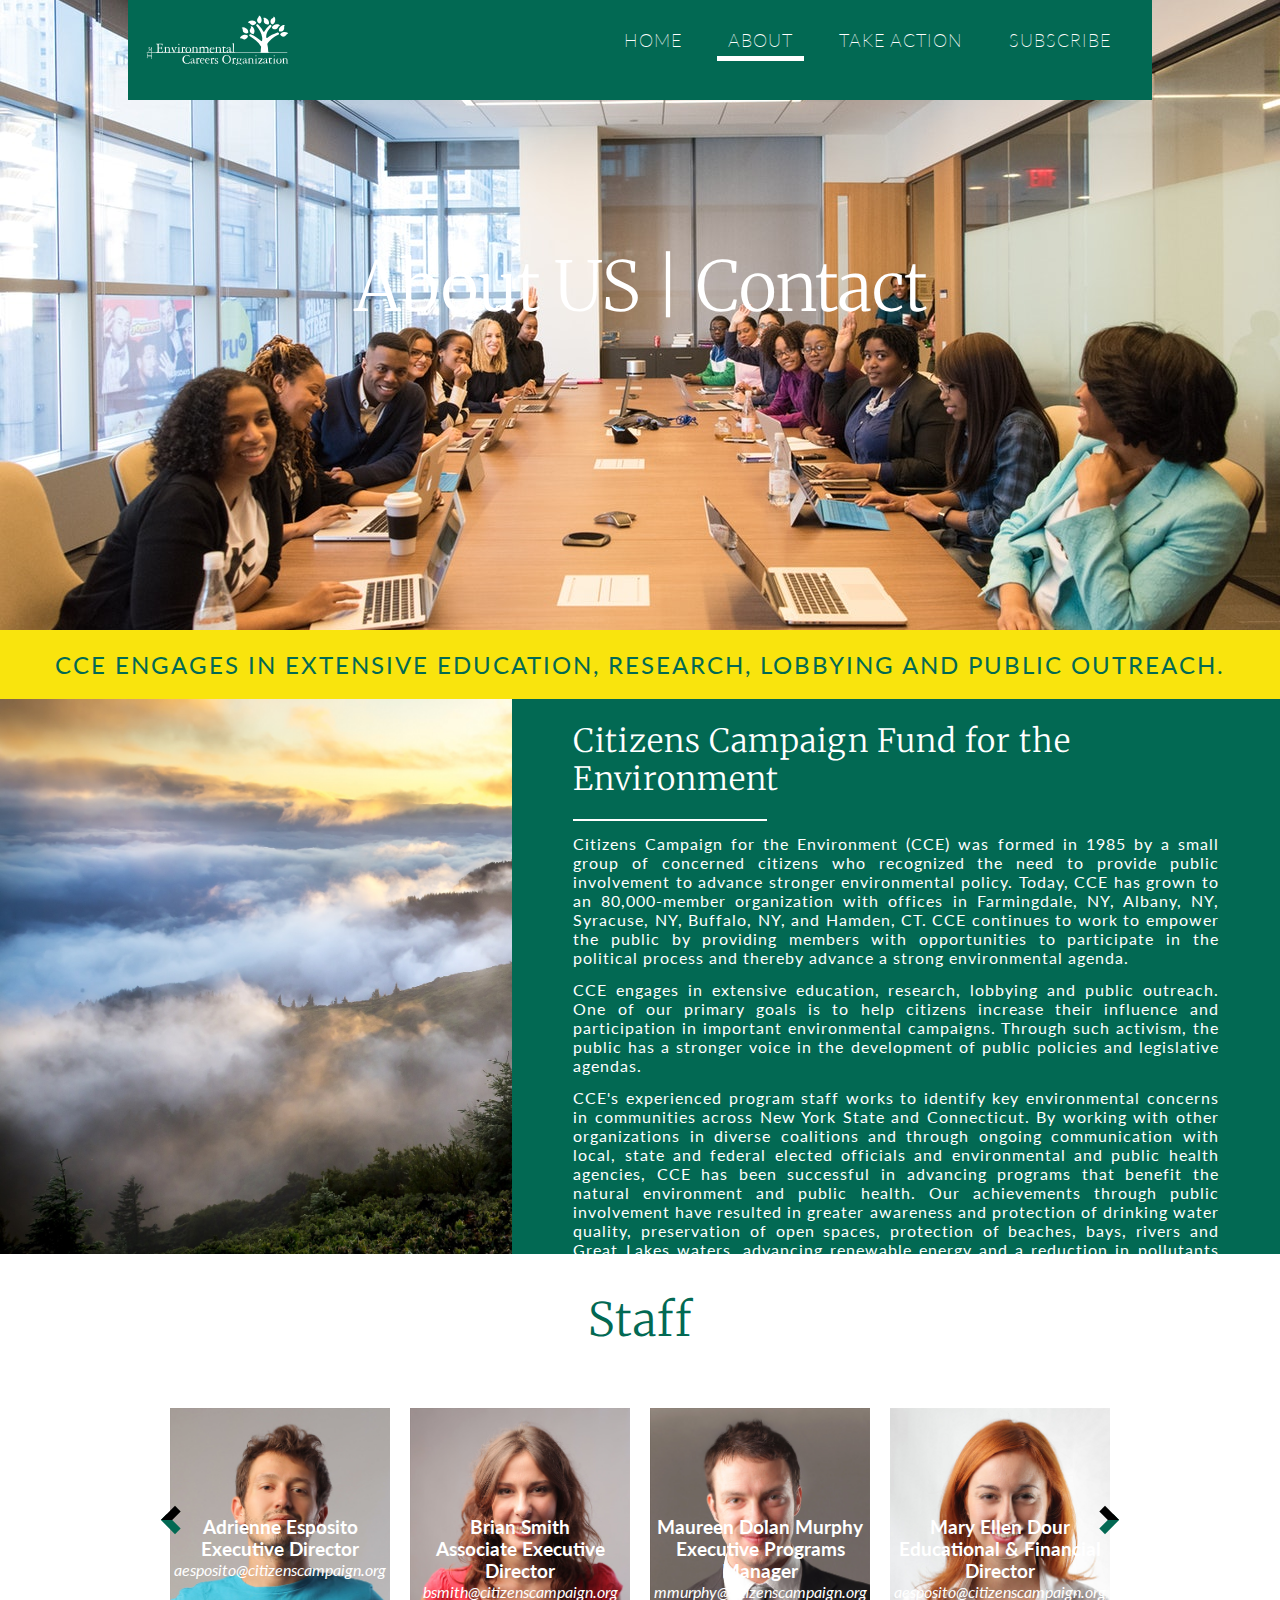
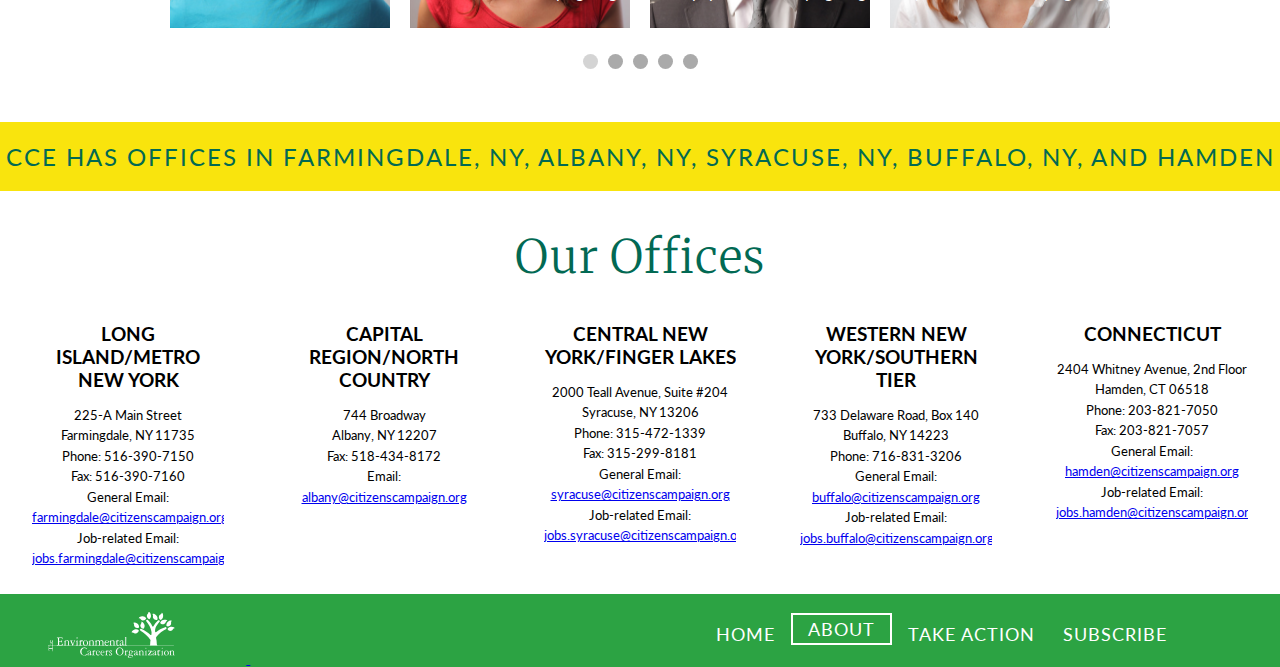
==== commit c1f0717d: "Update cce_about.html" ====
--- a/project/cce_about.html
+++ b/project/cce_about.html
@@ -16,43 +16,38 @@
     <link href="css/styleCarousel.css" rel="stylesheet">
 
 
-    <!-- <link rel="stylesheet" href="css/responsive.css">
-    <link rel="stylesheet" href="css/main.css"> -->
-
-    <link rel="stylesheet" media="screen and (min-width: 1200px)" href="css/main.css" />
-    <link rel="stylesheet" href="css/responsive_mobile.css" />
-    <link rel="stylesheet" media="screen and (min-width: 768px) and (max-width: 999px)" href="css/responsive_tablet.css" />
+    <link rel="stylesheet" href="css/main.css" />
+    <link rel="stylesheet" href="css/responsive.css" />
 
 </head>
 
 <body>
 
-    <!-- Containing the navigation and give it a marging -->
-
+
+    <!-- Navigation start here -->
     <div class="container-nav">
-        <a href="index.html" id="logo"></a>
+        <a href="home.html" id="logo"></a>
         <nav>
+            <a href="#" id="menu-icon"></a>
             <ul>
-                <li style="list-style: none; display: inline"></li>
                 <li>
                     <a href="index.html">Home</a>
                 </li>
-                <li style="list-style: none; display: inline"></li>
                 <li>
                     <a href="cce_about.html" class="active">About</a>
                 </li>
-                <li style="list-style: none; display: inline"></li>
                 <li>
-                    <a href="takeaction.html">Take Action</a>
+                    <a href="takeaction.html">Take action</a>
                 </li>
-                <li style="list-style: none; display: inline"></li>
                 <li>
-                    <a href="subscribe.html">Subscribe</a>
+                    <a href="subscribe.html">subscribe</a>
                 </li>
-                <li style="list-style: none; display: inline"></li>
             </ul>
         </nav>
     </div>
+    <!-- End of Navigation -->
+    <!-- ################################ -->
+    <!-- ################################ -->
 
     <!-- <div class="container-nav"> -->
 
@@ -226,8 +221,6 @@
 
     <!-- Office Location Section -->
 
-
-
     <section class="staff">
         <h2>Our Offices</h2>
 
@@ -304,42 +297,35 @@
 
     </section>
     <!-- End Office Location Section -->
+
+
     <!-- Footer Section -->
-
     <footer>
+
         <!-- First colmun -->
         <div class="company ">
-            <a href="index.html ">
+            <a href="home.html">
                 <img src="images/CCE_logoBW.svg " alt="Logo of the CCE (Citizens Campaign for the Environment ">
             </a>
-
-            <div class="social ">
-                <a href=" ">
-                    <i class="fab fa-facebook "></i>
-                </a>
-                <a href=" ">
-                    <i class="fab fa-google-plus "></i>
-                </a>
-                <a href=" ">
-                    <i class="fab fa-twitter-square "></i>
-                </a>
-                <a href=" ">
-                    <i class="fab fa-pinterest-square "></i>
-                </a>
-                <a href=" ">
-                    <i class="fab fa-instagram "></i>
-                </a>
-            </div>
-
-            <!-- <p>EMPOWERING COMMUNITIES, ADVOCATING SOLUTIONS.</p><br>
-            <p>Contact us: +1 631 385 6981</p><br>
-            <p>Write us: noreply@princesspheobe.com</p> -->
+            <a href="https://www.facebook.com/citizensenviro/" target="_blank">
+                <i class="fab fa-facebook "></i>
+            </a>
+            <a href="https://www.youtube.com/user/citizenscampaign" target="_blank">
+                <i class="fab fa-youtube-square"></i>
+            </a>
+            <a href="https://twitter.com/citizensenviro?ref_src=twsrc%5Egoogle%7Ctwcamp%5Eserp%7Ctwgr%5Eauthor" target="_blank">
+                <i class="fab fa-twitter-square "></i>
+            </a>
+            <a href="https://www.instagram.com/citizensenviro/" target="_blank">
+                <i class="fab fa-instagram"></i>
+            </a>
         </div>
+
 
         <!-- Second Column -->
         <div class="nav_footer ">
             <a href="index.html">Home</a>
-            <a href="cce_about.html" class="active">About</a>
+            <a href="cce_about.html" class="active ">About</a>
             <a href="takeaction.html">Take Action</a>
             <a href="subscribe.html">Subscribe</a>
         </div>
@@ -420,4 +406,4 @@
     </script>
 </body>
 
-</html>+</html>
--- a/project/css/main.css
+++ b/project/css/main.css
@@ -10,46 +10,36 @@
     box-sizing: border-box;
     padding: 0;
     font-family: "lato", "Merriweather", Arial, Helvetica, sans-serif;
+    overflow-x: hidden;
 }
 
 body {
     width: 100%
 }
 
+
+/* ############################### */
+
+
+/* ############################### */
+
+#slider,
+.wrap,
+.slide-content {
+    width: 100%;
+    height: 100vh;
+}
+
+
+/* Navigation */
+
 .container-nav {
     background: #026953;
-    margin: 0 10%;
+    width: 80%;
+    left: 10%;
     height: 100px;
-}
-
-ul {
-    list-style: none;
-}
-
-li {
-    display: inline-block;
-    padding-top: 5px;
-    padding-left: 10px;
-    padding-right: 10px;
-    padding-bottom: 10px;
-}
-
-nav>ul>li a {
-    color: #fff;
-    text-decoration: none;
-    font-size: 1.4em;
-    font-weight: 400;
-    letter-spacing: 1px;
-    text-transform: uppercase;
-}
-
-#logo {
-    margin: 5px;
-    float: left;
-    width: 25%;
-    height: 80px;
-    background: url(../images/CCE_logoBW.svg) no-repeat center;
-    display: block;
+    position: fixed;
+    z-index: 2000;
 }
 
 nav {
@@ -58,9 +48,48 @@
     font-family: 'lato', sans-serif;
 }
 
+#menu-icon {
+    background: url(../images/menu-icon.png) no-repeat center;
+    display: hidden;
+    width: 32px;
+    height: 32px;
+}
+
+#logo {
+    margin: 15px;
+    float: left;
+    width: 150px;
+    height: 50px;
+    background: url(../images/CCE_logoBW.svg) no-repeat center;
+    background-size: cover;
+    display: block;
+}
+
+nav>ul {
+    list-style: none;
+}
+
+nav>ul>li {
+    display: inline-block;
+    padding: 10px
+}
+
+nav>ul>li a {
+    color: #fff;
+    text-decoration: none;
+    font-size: 1.1em;
+    font-weight: 200;
+    letter-spacing: 1px;
+    text-transform: uppercase;
+}
+
+nav>ul>li a:hover {
+    text-decoration: none;
+}
+
 nav>ul>li a.active {
-    border: 2px solid #fff;
-    padding: 5px;
+    border-bottom: 5px solid #fff;
+    padding-bottom: 5px;
 }
 
 nav>ul>li a:hover,
@@ -104,75 +133,100 @@
 }
 
 
-/* styling the navigation */
-
-
-/* Styling the slide */
-
-
-/* slide arrow */
-
-.slider {
+/* ++++++++++++++++++ */
+
+
+/* ++++++++++++++++++ */
+
+
+/* Styling the slider */
+
+.wrap {
     position: relative;
-    display: block;
-    width: 100%;
-    height: 100vh;
-    margin-top: -7.4%;
-    z-index: -9000;
-}
-
-.slider .slidea {
-    display: block;
-    position: absolute;
-    width: 100%;
-    height: 100vh;
-}
-
-.slidea {
+}
+
+.slide {
     background-size: cover;
     background-position: center;
     background-repeat: no-repeat;
+}
+
+.slide1 {
     background-image: url(../images/forest-floor-1031143_1920.jpg);
-    overflow: hidden;
-}
-
-.slidea p {
+}
+
+.slide2 {
+    background-image: url(../images/sunset-1270563_1920.jpg);
+}
+
+.slide3 {
+    background-image: url(../images/offshoredrilling.jpg);
+}
+
+.slide-content {
     display: flex;
     flex-direction: column;
     justify-content: center;
     align-items: center;
     text-align: center;
-    font-family: "Merriweather";
-    font-size: 4em;
+}
+
+.slide-content span {
+    font-size: 2em;
+    letter-spacing: .1em;
     font-weight: 100;
     color: #fff;
-    margin-top: 20%;
-}
-
-.slidea a {
-    display: flex;
-    flex-direction: column;
-    justify-content: center;
-    align-items: center;
-    text-align: center;
+    font-family: "Merriweather";
+}
+
+.slide-content a {
     text-decoration: none;
     font-family: "lato";
     letter-spacing: 2px;
-    font-size: 1em;
+    font-size: 1rem;
     font-weight: 700;
     color: #fff;
-    width: 15%;
-    margin: 2% auto;
+    width: auto;
+    margin: 3% auto 0% auto;
     padding: 20px;
     text-transform: uppercase;
     background-color: #d35400;
-    z-index: 9000;
-}
-
-.slidea a:hover {
+}
+
+.slide-content>a:hover {
     background-color: #026953;
     transition: all fade-in 1s;
 }
+
+.arrow {
+    cursor: pointer;
+    position: absolute;
+    top: 50%;
+    margin-top: -35px;
+    width: 0;
+    height: 0;
+    border-style: solid;
+}
+
+#arrow-left {
+    border-width: 20px 30px 20px 0;
+    border-color: transparent #fff transparent transparent;
+    left: 0;
+    margin-left: 10%;
+}
+
+#arrow-right {
+    border-width: 20px 0 20px 30px;
+    border-color: transparent transparent transparent #fff;
+    right: 0;
+    margin-right: 10%;
+}
+
+
+/* ++++++++++++++++++ */
+
+
+/* ++++++++++++++++++ */
 
 
 /* styling Empowering Section  */
@@ -239,7 +293,8 @@
     transform: rotate(360deg);
 }
 
-.icon a {
+
+/* .icon a {
     font-family: "lato";
     letter-spacing: 2px;
     font-size: .7em;
@@ -255,7 +310,13 @@
 .icon a:hover {
     background-color: #026953;
     transition: all fade-in 1s;
-}
+} */
+
+
+/* ++++++++++++++++++ */
+
+
+/* ++++++++++++++++++ */
 
 
 /* Protection section */
@@ -301,6 +362,7 @@
     width: 80%;
     font-family: "Merriweather";
     letter-spacing: 1px;
+    overflow: hidden;
     line-height: 1.2em;
 }
 
@@ -468,6 +530,12 @@
 /* End of Container Mission */
 
 
+/* ++++++++++++++++++ */
+
+
+/* ++++++++++++++++++ */
+
+
 /* ================================== */
 
 
@@ -487,15 +555,15 @@
 
 .company img {
     width: 30%;
-    margin-left: 15%;
+    margin-left: 10%;
+    margin-right: 15%;
     margin-top: 5px;
 }
 
-.social a:nth-child(1) {
-    margin-left: 7%;
-}
-
-.social a {
+.company a:nth-child(2),
+.company a:nth-child(3),
+.company a:nth-child(4),
+.company a:nth-child(5) {
     color: #fff;
     display: inline-block;
     font-size: 1.5em;
@@ -508,24 +576,13 @@
     transition: 1s;
 }
 
-.company>p {
-    text-align: left;
-    line-height: .8em;
-    width: 100%;
-    margin-left: 10%;
-}
-
-.company>p:nth-child(1) {
-    padding-top: 2%;
-}
-
 
 /* nav footer */
 
 .nav_footer {
     width: 45%;
     float: right;
-    margin-top: 3%;
+    margin-top: 1.5%;
 }
 
 .nav_footer>a {
@@ -536,7 +593,6 @@
     color: #fff;
     letter-spacing: 1px;
     font-weight: 400;
-    padding-top: 6px;
     font-size: 1.15em;
 }
 
@@ -582,11 +638,20 @@
 
 .nav_footer>a.active {
     border: 2px solid #fff;
-    padding: 8px;
+    padding: 3px;
 }
 
 
 /* ================================== */
+
+
+/* ++++++++++++++++++++++++++++++ */
+
+
+/* ++++++++++++++++++++++++++++++ */
+
+
+/* ++++++++++++++++++++++++++++++ */
 
 
 /* About CSS */
@@ -595,15 +660,12 @@
     position: relative;
     display: block;
     width: 100%;
-    height: 450px;
+    height: 70vh;
     background-image: url(../images/pexels-photo-1181408.jpeg);
-    /* background-size: cover; */
     background-position: center;
-    background-position-y: -300px;
     background-size: cover;
     background-repeat: no-repeat;
-    margin-top: -9.4%;
-    z-index: -9000;
+    /* z-index: -9000; */
 }
 
 .sliderabout>p {
@@ -702,6 +764,7 @@
     font-weight: 100;
     width: 80%;
     font-family: "Merriweather";
+    overflow: hidden;
     letter-spacing: 1px;
     line-height: 1.2em;
 }
@@ -789,6 +852,12 @@
 /* ==================================== */
 
 
+/* ==================================== */
+
+
+/* ==================================== */
+
+
 /* Take Action Page */
 
 #countdown {
@@ -807,25 +876,20 @@
     position: relative;
     background-image: url(../images/african-3382795_1920.jpg);
     background-size: cover;
-    height: 550px;
-    margin-top: -9%;
-    z-index: -4000;
-}
-
-
-/* .slideract .vid {
-    width: 100%;
-    height: auto;
-    position: absolute;
-    z-index: -10000;} */
-
-.sea>p {
+    overflow: hidden;
+    width: 100%;
+    height: 70vh;
+}
+
+.sea {
     font-size: 1em;
     font-weight: 400;
     font-family: "lato";
     padding-top: 1%;
-    text-align: center;
-    color: #fff;
+    margin: 0 20%;
+    text-align: center;
+    color: #fff;
+    text-shadow: 3px 3px 2px #000;
 }
 
 .slideract>p {
@@ -834,8 +898,8 @@
     font-family: "Merriweather";
     font-size: 4.3em;
     font-weight: 100;
-    color: #fff;
-    padding-top: 19%;
+    color: #026953;
+    padding-top: 13%;
 }
 
 .container_action {
@@ -876,7 +940,7 @@
 
 .takeaction>p {
     text-align: center;
-    margin: 4% 5%;
+    margin: 5% 10%;
     font-size: 1.2em;
 }
 
@@ -928,15 +992,27 @@
 /* ==================================== */
 
 
+/* ==================================== */
+
+
+/* ==================================== */
+
+
+/* ==================================== */
+
+
+/* ==================================== */
+
+
 /* Subscribe Page */
 
 .form {
     background-image: url(../images/subscribeimage.jpg);
     background-repeat: no-repeat;
     width: 100%;
+    height: 100vh;
+    background-size: cover;
     position: absolute;
-    margin-top: -8.4%;
-    z-index: -3000;
 }
 
 .form form {
@@ -999,75 +1075,3 @@
 
 
 /* End of Subscribe Page */
-
-
-/* ==================================== */
-
-
-/* ==================================== */
-
-
-/* ==================================== */
-
-
-/* ==================================== */
-
-
-/* ==================================== */
-
-
-/* ==================================== */
-
-
-/* ==================================== */
-
-
-/* ==================================== */
-
-
-/* ==================================== */
-
-
-/* ==================================== */
-
-
-/* ==================================== */
-
-
-/* ==================================== */
-
-
-/* ==================================== */
-
-
-/* ==================================== */
-
-
-/* ==================================== */
-
-
-/* ==================================== */
-
-
-/* ==================================== */
-
-
-/* ==================================== */
-
-
-/* ==================================== */
-
-
-/* ==================================== */
-
-
-/* ==================================== */
-
-
-/* ==================================== */
-
-
-/* ==================================== */
-
-
-/* ==================================== */--- a/project/css/responsive.css
+++ b/project/css/responsive.css
@@ -1,123 +1,1323 @@
-    @media only screen and (min-width: 320px) {
-        /* Styles here */
-        /* styling the navigation */
+    /* Small Mobile Phone (max width of 320px && 568px)*/
+    
+    @media only screen and (max-width: 568px) {
+        #slider,
+        .wrap,
+        .slide-content {
+            height: 70vh;
+        }
+        #menu-icon {
+            display: inline-block;
+        }
         .container-nav {
-            margin: 0 auto;
+            width: 100%;
+            left: 0;
+            position: fixed;
+            z-index: 2000;
+        }
+        nav ul,
+        nav:active ul {
+            display: none;
+            position: fixed;
+            padding: 5px;
             background: #026953;
-            padding: 0 auto;
-            width: auto;
-            overflow: hidden;
-        }
-        .logo-nav,
-        .main-logo {
+            right: 0px;
+            top: 65px;
+            width: 50%;
+            z-index: 2000;
+        }
+        nav:hover ul {
             display: block;
-            width: 70%;
-            margin: 0 auto;
-        }
-        #head>a {
-            display: inline-block;
-            padding-top: none;
-            font-size: 1em;
-            margin: 0px auto;
-        }
-        #head>a::before,
-        #head>a::after {
-            display: block;
-            opacity: 0;
-        }
-        #head>a::before {
-            margin-right: 0px;
+            background: #026953;
+            z-index: 2000;
+        }
+        nav li {
+            text-align: center;
+            width: 100%;
+            padding: 5px 0;
+            margin: 0;
+            z-index: 2000;
+        }
+        nav>ul>li a::before {
             content: none;
-        }
-        #head>a::after {
-            margin-left: 0px;
+            transform: none;
+        }
+        nav>ul>li a::after {
+            margin-left: 5px;
             content: none;
-        }
-        a.active {
-            border: 1px solid #fff;
-            padding: 3px;
-        }
-        /* Styling the slide */
-        .slider {
-            display: block;
-            width: 100%;
-            height: 250px;
-            overflow-y: hidden;
-            margin-top: 0%;
-        }
-        .slider .slidea {
-            display: block;
-            width: 100%;
-            height: 250px;
-        }
-        .slidea p {
-            display: flex;
-            flex-direction: row;
-            justify-content: center;
-            font-size: 1.5em;
-            color: #fff;
-            margin-top: 23%;
-        }
-        .slidea a {
-            display: none;
-        }
+            transform: none;
+        }
+        nav>ul>li a:hover::before,
+        nav>ul>li a:hover::after,
+        nav>ul>li a:focus::before,
+        nav>ul>li a:focus::after {
+            opacity: none;
+            transform: none;
+        }
+        .slide-content span {
+            font-size: .6rem;
+            padding-bottom: 10%;
+        }
+        .slide-content a {
+            margin: 15% auto 0% auto;
+            padding: 20px;
+        }
+        .arrow {
+            margin-top: -5px;
+        }
+        #arrow-left {
+            border-width: 10px 20px 10px 0;
+            margin-left: 5%;
+        }
+        #arrow-right {
+            border-width: 10px 0 10px 20px;
+            margin-right: 5%;
+        }
+        /* ++++++++++++++++++++++++++++ */
+        /* ++++++++++++++++++++++++++++ */
         /* styling Empowering Section  */
         .text {
-            margin-top: 0%;
-            font-size: 1em;
-            letter-spacing: 2px;
-            padding-top: 10px;
-            padding-bottom: 10px;
+            font-size: 1.3rem;
         }
         .container_icon {
             width: 100%;
-            height: auto;
-            padding-top: 2%;
-            margin-bottom: 0;
+            display: block;
         }
         .icon {
             width: 100%;
-            display: block;
         }
         .icon p,
         .icon img,
         .icon h3,
+        .icon a {
+            text-align: justify;
+        }
+        .icon>p {
+            width: 90%;
+        }
+        .icon h3 {
+            padding-top: 5%;
+            font-size: 1.5em;
+        }
+        .icon img {
+            width: 45%;
+            margin-top: 6%;
+            transition: none;
+        }
+        .icon img:hover {
+            transform: none;
+        }
+        /* ++++++++++++++++++ */
+        /* ++++++++++++++++++ */
+        /* ++++++++++++++++++ */
+        /* Protection section */
+        #empower {
+            max-height: none;
+            height: auto;
+            margin-top: 5%;
+            width: 100%;
+            overflow: none;
+            background: #026953;
+        }
+        .group hr {
+            border: .5px solid #fff;
+            width: 100%;
+            margin-top: 20px;
+        }
+        .left {
+            float: none;
+            height: 30vh;
+            width: 100%;
+        }
+        .right {
+            float: none;
+            width: 100%;
+            height: auto;
+        }
+        .group {
+            padding: 3% 8%;
+        }
+        .group h2 {
+            padding-top: 5%;
+            font-size: 1.5em;
+            text-align: center;
+            font-weight: 100;
+            width: 100%;
+        }
+        .group p {
+            font-size: .9em;
+            font-weight: 400;
+            font-family: "lato";
+            padding-top: 15%;
+            letter-spacing: 1px;
+        }
+        /* ==================================================== */
+        /* changing list number font size and font family */
+        .group ol {
+            list-style-type: none;
+            counter-reset: listNumbering;
+        }
+        .group ol>li {
+            font-size: 1em;
+            counter-increment: listNumbering;
+        }
+        .group ol>li:before {
+            content: counter(listNumbering, decimal-leading-zero)'.';
+            font-size: 1.7em;
+            padding-top: 10%;
+        }
+        .group li {
+            text-align: justify;
+            font-family: "lato";
+            padding-top: 5%;
+            font-weight: 300;
+            width: 100%;
+        }
+        /* End changing list number font size and font family */
+        /* +++++++++++++++++++++++++++++++++++++++++++++++++++ */
+        /* +++++++++++++++++++++++++++++++++++++++++++++++++++ */
+        /* +++++++++++++++++++++++++++++++++++++++++++++++++++ */
+        /* Container Mission Page */
+        .mission h2 {
+            font-size: 2em;
+            margin-top: 3%;
+        }
+        .mission>p {
+            text-align: justify;
+            font-size: 1rem;
+        }
+        .container_mission {
+            width: 100%;
+            height: auto;
+            padding-top: 3%;
+            display: block;
+            margin-bottom: 3%;
+        }
+        .iconM p,
+        .iconM img,
         {
+            display: block;
+            padding: 0 5%;
+            flex-direction: none;
+            text-align: justify;
+        }
+        .iconM>p {
+            font-size: 1rem;
+        }
+        .iconM {
+            width: 100%;
+            padding: 2%;
+        }
+        .iconM>img {
+            width: 100%;
+            transition: none;
+        }
+        .iconM img:hover {
+            transform: none;
+        }
+        .mission a {
+            display: flex;
+            width: 50%;
+            font-family: "lato";
+            letter-spacing: 2px;
+            font-size: .6em;
+            margin: 5% auto;
+            padding: 20px 50px;
+        }
+        .mission a:hover {
+            transition: none;
+        }
+        /* End of Container Mission */
+        /* ++++++++++++++++++ */
+        /* ++++++++++++++++++ */
+        /* ++++++++++++++++++ */
+        /* ++++++++++++++++++ */
+        /* ================================== */
+        /* Styling the footer */
+        footer {
+            background: #2CA343;
+            height: auto;
+            overflow: hidden;
+        }
+        .company {
+            width: 100%;
+            float: left;
+            margin-top: .4%;
+        }
+        .company img {
+            width: 30%;
+            margin-left: 10%;
+            margin-right: 15%;
+            margin-top: 5px;
+        }
+        .company a:nth-child(2),
+        .company a:nth-child(3),
+        .company a:nth-child(4),
+        .company a:nth-child(5) {
+            color: #fff;
+            display: inline-block;
+            font-size: 1.3em;
+            padding-left: 3%;
+            margin-bottom: 3%;
+        }
+        .company a:hover {
+            transition: none;
+        }
+        /* nav footer */
+        .nav_footer {
+            display: none;
+        }
+        /* ++++++++++++++++++++++++++++++ */
+        /* ++++++++++++++++++++++++++++++ */
+        /* About CSS */
+        .sliderabout>p {
+            text-align: center;
             margin: 0 auto;
-            padding: 0 2%;
-            text-align: center;
+            font-size: 2rem;
+            padding-top: 75%;
+        }
+        .staff h2 {
+            font-size: 2.9em;
+            font-weight: 100;
+            margin-top: 9%;
+            margin-bottom: 1%;
+        }
+        /* About Plus section */
+        #aboutP {
+            width: 100%;
+            background: #026953;
+        }
+        .groupP hr {
+            border: .5px solid #fff;
+            width: 100%;
+            margin-top: 20px;
+        }
+        .leftP {
+            float: none;
+            height: 30vh;
+            width: 100%;
+            background-image: url(../images/mountains-889131.jpg);
+            background-size: cover;
+            background-repeat: no-repeat;
+        }
+        .rightP {
+            float: none;
+            width: 100%;
+            height: auto;
+            background: #026953;
+            color: #fff;
+            overflow: none;
+        }
+        .groupP {
+            padding: 3% 8%;
+        }
+        .groupP h2 {
+            font-size: 1.5em;
+            width: 100%;
+            text-align: center;
+        }
+        .groupP p {
+            font-size: 1em;
+            font-weight: 200;
+            font-family: "lato";
+        }
+        /* Office location css for the about page */
+        #offices {
+            display: block;
+        }
+        .locations {
+            margin: 0 auto;
+            width: 100%;
+            padding-bottom: 2%;
+        }
+        .locations>h3 {
+            margin-top: 6%;
+            font-size: 1em;
+            margin-bottom: 7%;
+            text-transform: uppercase;
+            text-align: center;
+        }
+        .locations>p {
+            text-align: center;
+            line-height: 1.6em;
+            font-size: .8em;
+        }
+        .locations>a {
+            text-decoration: none;
+            text-decoration-style: none;
+        }
+        /* Caroussel Style for the about page */
+        #caroussel {
+            position: relative;
+            height: 300px;
+            padding: 0px;
+            margin: 0px;
+            list-style-type: none;
+        }
+        /* ==================================== */
+        /* ==================================== */
+        /* ==================================== */
+        /* ==================================== */
+        /* Take Action Page */
+        #countdown {
+            text-align: center;
+            color: #fff;
+            font-family: "lato";
+            font-size: 1em;
+            padding-top: 3%;
+            background: #d35400;
+            padding: 10px 10px;
+            margin: 2% auto;
+            width: 100%;
+        }
+        .slideract {
+            position: relative;
+            background-image: url(../images/african-3382795_1920.jpg);
+            background-size: cover;
+            overflow: hidden;
+            width: 100%;
+            height: 80vh;
+        }
+        .sea {
+            font-size: 1em;
+            font-weight: 400;
+            width: 90%;
+            font-family: "lato";
+            padding-top: 10%;
+            padding-bottom: 10%;
+            margin: 0 auto;
+            text-align: center;
+            color: #fff;
+            text-shadow: 3px 3px 2px #000;
+        }
+        .slideract>p {
+            text-align: center;
+            margin: 0 auto;
+            font-family: "Merriweather";
+            font-size: 2.3rem;
+            font-weight: 300;
+            color: #026953;
+            padding-top: 50%;
+        }
+        .container_action {
+            width: 100%;
+            height: auto;
+            padding-top: 3%;
+            display: block;
+            margin-bottom: 3%;
+        }
+        .petition img,
+        .petition h3 {
+            display: block;
             align-items: center;
-            text-decoration: none;
-        }
-        .icon p {
-            padding-top: 3%;
-            font-size: 1em;
+            margin: 0 auto;
+            text-align: justify;
+        }
+        .petition img {
             width: 80%;
-        }
-        .icon h3 {
-            padding-top: 3%;
+            border: solid 1px #026953;
+        }
+        .petition p {
+            padding-top: 5%;
+            padding-bottom: 3%;
+            margin: 0 5%;
+            line-height: 1.5em;
+        }
+        .petition h3 {
+            margin-top: 4%;
             font-size: 1.1em;
             letter-spacing: 1px;
             font-family: "Merriweather";
             color: #026953;
+            text-align: center;
+        }
+        .petition {
+            width: 100%;
+            align-items: flex-end;
+        }
+        .petition button {
+            display: flex;
+            justify-content: center;
+            align-items: center;
+            text-align: center;
+            font-family: "lato";
+            letter-spacing: 2px;
+            font-size: 1em;
+            font-weight: 700;
+            color: #fff;
+            width: auto;
+            margin: 4% auto 9% auto;
+            padding: 10px 30px;
+            text-transform: uppercase;
+            background-color: #d35400;
+        }
+        .petition button:hover {
+            background-color: #026953;
+            transition: none;
+        }
+        .takeaction>p {
+            text-align: justify;
+            margin: 5% 5%;
+            font-size: 1em;
+        }
+        .slideract>h2 {
+            font-family: "Merriweather";
+            position: absolute;
+            z-index: 3000;
+            top: 0;
+            right: 50;
+            text-align: center;
+            color: #026953;
+            font-size: 2.9em;
+            font-weight: 100;
+            letter-spacing: 1px;
+            margin-top: 3%;
+        }
+        /* End Take Action CSS */
+        /* ==================================== */
+        /* ==================================== */
+        /* ==================================== */
+        /* ==================================== */
+        /* Subscribe Page */
+        .form {
+            background-image: url(../images/subscribeimage.jpg);
+            background-repeat: no-repeat;
+            width: 100%;
+            height: 100vh;
+            background-size: cover;
+            position: absolute;
+        }
+        .form form {
+            width: 90%;
+        }
+        .form h1 {
+            font-family: "Merriweather";
+            font-size: 2em;
+            color: #fff;
+            margin-bottom: 5%;
+            margin-top: 35%;
+            font-weight: 100;
+            letter-spacing: 1px;
+            text-align: center;
+        }
+        .form input {
+            margin: 2% auto;
+            position: relative;
+            display: flex;
+            align-content: center;
+            width: 90%;
+            padding: 25px 10px;
+            color: #000;
+        }
+         ::placeholder {
+            color: #000;
+            font-weight: bold;
+        }
+        .subscribe {
+            display: flex;
+            justify-content: center;
+            align-items: center;
+            text-align: center;
+            font-family: "lato";
+            letter-spacing: 2px;
+            width: 30%;
+            font-size: 1em;
+            font-weight: 700;
+            color: #fff;
+            width: auto;
+            margin-top: 5px;
+            margin-left: auto;
+            margin-right: auto;
+            padding: 20px 50px;
+            text-transform: uppercase;
+            background-color: #d35400;
+        }
+        .subscribe:hover {
+            background-color: #026953;
+            transition: all fade-in 1s;
+        }
+        /* End of Subscribe Page */
+    }
+    /* ================================== */
+    /* ================================== */
+    /* ================================== */
+    /* ================================== */
+    /* Small Mobile Phone (min width of 569px && max 747px)*/
+    
+    @media only screen and (min-width:569px) and (max-width: 747px) {
+        #slider,
+        .wrap,
+        .slide-content {
+            height: 70vh;
+        }
+        #menu-icon {
+            display: inline-block;
+        }
+        .container-nav {
+            width: 100%;
+            left: 0;
+            position: fixed;
+            z-index: 2000;
+        }
+        nav ul,
+        nav:active ul {
+            display: none;
+            position: fixed;
+            padding: 5px;
+            background: #026953;
+            right: 0px;
+            top: 65px;
+            width: 50%;
+            z-index: 2000;
+        }
+        nav:hover ul {
+            display: block;
+            background: #026953;
+            z-index: 2000;
+        }
+        nav li {
+            text-align: center;
+            width: 100%;
+            padding: 5px 0;
+            margin: 0;
+            z-index: 2000;
+        }
+        nav>ul>li a::before {
+            content: none;
+            transform: none;
+        }
+        nav>ul>li a::after {
+            margin-left: 5px;
+            content: none;
+            transform: none;
+        }
+        nav>ul>li a:hover::before,
+        nav>ul>li a:hover::after,
+        nav>ul>li a:focus::before,
+        nav>ul>li a:focus::after {
+            opacity: none;
+            transform: none;
+        }
+        .slide-content span {
+            font-size: .6rem;
+            padding-bottom: none;
+        }
+        .slide-content a {
+            margin: 6% auto 0% auto;
+            padding: 20px;
+        }
+        .arrow {
+            margin-top: -5px;
+        }
+        #arrow-left {
+            border-width: 10px 20px 10px 0;
+            margin-left: 5%;
+        }
+        #arrow-right {
+            border-width: 10px 0 10px 20px;
+            margin-right: 5%;
+        }
+        /* ++++++++++++++++++++++++++++ */
+        /* ++++++++++++++++++++++++++++ */
+        /* styling Empowering Section  */
+        .text {
+            font-size: 1.3em;
+        }
+        .icon {
+            width: 33%;
+        }
+        .icon p,
+        .icon img,
+        .icon h3,
+        .icon a {
+            text-align: left;
+        }
+        .icon>p {
+            padding-top: 3%;
+            font-size: 1.2em;
+            width: 80%;
+        }
+        .icon img {
+            transition: none;
+        }
+        .icon img:hover {
+            transform: none;
+        }
+        .icon a:hover {
+            transition: none;
+        }
+        /* ++++++++++++++++++ */
+        /* ++++++++++++++++++ */
+        /* ++++++++++++++++++ */
+        /* Protection section */
+        #empower {
+            max-height: none;
+            height: auto;
+            margin-top: 5%;
+            width: 100%;
+            overflow: none;
+            background: #026953;
+        }
+        .group hr {
+            border: .5px solid #fff;
+            width: 100%;
+            margin-top: 20px;
+        }
+        .left {
+            float: none;
+            height: 30vh;
+            width: 100%;
+        }
+        .right {
+            float: none;
+            width: 100%;
+            height: auto;
+        }
+        .group {
+            padding: 3% 8%;
+        }
+        .group h2 {
+            padding-top: 5%;
+            font-size: 1.5em;
+            text-align: center;
+            font-weight: 100;
+            width: 100%;
+        }
+        .group p {
+            font-size: .9em;
+            font-weight: 400;
+            font-family: "lato";
+            padding-top: 15%;
+            letter-spacing: 1px;
+        }
+        /* ==================================================== */
+        /* changing list number font size and font family */
+        .group ol {
+            list-style-type: none;
+            counter-reset: listNumbering;
+        }
+        .group ol>li {
+            font-size: 1em;
+            counter-increment: listNumbering;
+        }
+        .group ol>li:before {
+            content: counter(listNumbering, decimal-leading-zero)'.';
+            font-size: 1.7em;
+            padding-top: 10%;
+        }
+        .group li {
+            text-align: justify;
+            font-family: "lato";
+            padding-top: 5%;
+            font-weight: 300;
+            width: 100%;
+        }
+        /* End changing list number font size and font family */
+        /* +++++++++++++++++++++++++++++++++++++++++++++++++++ */
+        /* +++++++++++++++++++++++++++++++++++++++++++++++++++ */
+        /* +++++++++++++++++++++++++++++++++++++++++++++++++++ */
+        /* Container Mission Page */
+        .mission h2 {
+            font-family: "Merriweather";
+            text-align: center;
+            color: #026953;
+            font-size: 2.9em;
+            font-weight: 100;
+            letter-spacing: 1px;
+            margin-top: 3%;
+        }
+        .mission>p {
+            text-align: center;
+            font-size: 1.2em;
+            margin: 0 5%;
+            padding-top: 2%;
+        }
+        .iconM p,
+        .iconM img,
+        .iconM h3 {
+            display: flex;
+            padding: 0 5%;
+            flex-direction: column;
+            align-items: center;
+            text-align: left;
+            line-height: 1.5em;
+            font-size: 1em;
+        }
+        .iconM>p {
+            padding-top: 3%;
+            font-size: 1.2em;
+            text-align: left;
+        }
+        .iconM h3 {
+            margin-top: 4%;
+            font-size: 1.3em;
+            letter-spacing: 0px;
+            font-family: "Merriweather";
+            color: #026953;
+            text-align: center;
+        }
+        .iconM {
+            padding: .5%;
+        }
+        .iconM>img {
+            transition: none;
+        }
+        .iconM img:hover {
+            transform: none;
+        }
+        .mission a:hover {
+            transition: none;
+        }
+        /* End of Container Mission */
+        /* ++++++++++++++++++ */
+        /* ++++++++++++++++++ */
+        /* ++++++++++++++++++ */
+        /* ++++++++++++++++++ */
+        /* ================================== */
+        /* Styling the footer */
+        footer {
+            background: #2CA343;
+            height: auto;
+            width: 100%;
+            overflow: hidden;
+        }
+        .company {
+            width: 100%;
+            float: none;
+        }
+        .company img {
+            width: 30%;
+            margin-left: 10%;
+            margin-right: 15%;
+            margin-top: 5px;
+        }
+        .company a:hover {
+            transition: none;
+        }
+        /* nav footer */
+        .nav_footer {
+            display: none;
+        }
+        /* ++++++++++++++++++++++++++++++ */
+        /* ++++++++++++++++++++++++++++++ */
+        /* About CSS */
+        .sliderabout>p {
+            text-align: center;
+            margin: 0 auto;
+            font-size: 2rem;
+            padding-top: 40%;
+        }
+        .staff h2 {
+            font-size: 2.9em;
+            font-weight: 100;
+            margin-top: 9%;
+            margin-bottom: 1%;
+        }
+        /* About Plus section */
+        #aboutP {
+            width: 100%;
+            background: #026953;
+        }
+        .groupP hr {
+            border: .5px solid #fff;
+            width: 100%;
+            margin-top: 20px;
+        }
+        .leftP {
+            float: none;
+            height: 30vh;
+            width: 100%;
+            background-image: url(../images/mountains-889131.jpg);
+            background-size: cover;
+            background-repeat: no-repeat;
+        }
+        .rightP {
+            float: none;
+            width: 100%;
+            height: auto;
+            background: #026953;
+            color: #fff;
+            overflow: none;
+        }
+        .groupP {
+            padding: 3% 8%;
+        }
+        .groupP h2 {
+            font-size: 1.5em;
+            width: 100%;
+            text-align: center;
+        }
+        .groupP p {
+            font-size: 1em;
+            font-weight: 200;
+            font-family: "lato";
+        }
+        /* Office location css for the about page */
+        #offices {
+            display: block;
+        }
+        .locations {
+            margin: 0 auto;
+            width: 100%;
+            padding-bottom: 2%;
+        }
+        .locations>h3 {
+            margin-top: 6%;
+            font-size: 1em;
+            margin-bottom: 7%;
+            text-transform: uppercase;
+            text-align: center;
+        }
+        .locations>p {
+            text-align: center;
+            line-height: 1.6em;
+            font-size: .8em;
+        }
+        .locations>a {
+            text-decoration: none;
+            text-decoration-style: none;
+        }
+        /* Caroussel Style for the about page */
+        #caroussel {
+            position: relative;
+            height: 300px;
+            padding: 0px;
+            margin: 0px;
+            list-style-type: none;
+        }
+        /* ==================================== */
+        /* ==================================== */
+        /* ==================================== */
+        /* ==================================== */
+        /* Take Action Page */
+        #countdown {
+            text-align: center;
+            color: #fff;
+            font-family: "lato";
+            font-size: 1em;
+            padding-top: 3%;
+            background: #d35400;
+            padding: 10px 10px;
+            margin: 5% auto;
+            width: 80%;
+        }
+        .slideract {
+            position: relative;
+            background-image: url(../images/african-3382795_1920.jpg);
+            background-size: cover;
+            overflow: hidden;
+            width: 100%;
+            height: 80vh;
+        }
+        .sea {
+            font-size: 1em;
+            font-weight: 400;
+            width: 90%;
+            font-family: "lato";
+            padding-top: 6%;
+            padding-bottom: 3%;
+            text-align: center;
+            color: #fff;
+            text-shadow: 3px 3px 2px #000;
+        }
+        .slideract>p {
+            text-align: center;
+            margin: 0 auto;
+            font-family: "Merriweather";
+            font-size: 2.3rem;
+            font-weight: 300;
+            color: #026953;
+            padding-top: 30%;
+        }
+        .container_action {
+            width: 100%;
+            height: auto;
+            padding-top: 3%;
+            display: block;
+            margin-bottom: 3%;
+        }
+        .petition img,
+        .petition h3 {
+            display: block;
+            align-items: center;
+            margin: 0 auto;
+            text-align: justify;
+        }
+        .petition img {
+            width: 80%;
+            border: solid 1px #026953;
+        }
+        .petition p {
+            padding-top: 5%;
+            padding-bottom: 3%;
+            margin: 0 5%;
+            line-height: 1.5em;
+        }
+        .petition h3 {
+            margin-top: 4%;
+            font-size: 1.1em;
+            letter-spacing: 1px;
+            font-family: "Merriweather";
+            color: #026953;
+            text-align: center;
+        }
+        .petition {
+            width: 100%;
+            align-items: flex-end;
+        }
+        .petition button {
+            display: flex;
+            justify-content: center;
+            align-items: center;
+            text-align: center;
+            font-family: "lato";
+            letter-spacing: 2px;
+            font-size: 1em;
+            font-weight: 700;
+            color: #fff;
+            width: auto;
+            margin: 4% auto 9% auto;
+            padding: 10px 30px;
+            text-transform: uppercase;
+            background-color: #d35400;
+        }
+        .petition button:hover {
+            background-color: #026953;
+            transition: none;
+        }
+        .takeaction>p {
+            text-align: justify;
+            margin: 5% 5%;
+            font-size: 1em;
+        }
+        .slideract>h2 {
+            font-family: "Merriweather";
+            position: absolute;
+            z-index: 3000;
+            top: 0;
+            right: 50;
+            text-align: center;
+            color: #026953;
+            font-size: 2.9em;
+            font-weight: 100;
+            letter-spacing: 1px;
+            margin-top: 3%;
+        }
+        /* End Take Action CSS */
+        /* ==================================== */
+        /* ==================================== */
+        /* ==================================== */
+        /* ==================================== */
+        /* Subscribe Page */
+        .form {
+            background-image: url(../images/subscribeimage.jpg);
+            background-repeat: no-repeat;
+            width: 100%;
+            height: 100vh;
+            background-size: cover;
+            position: absolute;
+        }
+        .form form {
+            width: 90%;
+        }
+        .form h1 {
+            font-family: "Merriweather";
+            font-size: 2em;
+            color: #fff;
+            margin-bottom: 5%;
+            margin-top: 35%;
+            font-weight: 100;
+            letter-spacing: 1px;
+            text-align: center;
+        }
+        .form input {
+            margin: 2% auto;
+            position: relative;
+            display: flex;
+            align-content: center;
+            width: 90%;
+            padding: 25px 10px;
+            color: #000;
+        }
+         ::placeholder {
+            color: #000;
+            font-weight: bold;
+        }
+        .subscribe {
+            display: flex;
+            justify-content: center;
+            align-items: center;
+            text-align: center;
+            font-family: "lato";
+            letter-spacing: 2px;
+            width: 30%;
+            font-size: 1em;
+            font-weight: 700;
+            color: #fff;
+            width: auto;
+            margin-top: 5px;
+            margin-left: auto;
+            margin-right: auto;
+            padding: 20px 50px;
+            text-transform: uppercase;
+            background-color: #d35400;
+        }
+        .subscribe:hover {
+            background-color: #026953;
+            transition: all fade-in 1s;
+        }
+        /* End of Subscribe Page */
+    }
+    /* ================================== */
+    /* ++++++++++++++++++++++++++++++ */
+    /* Tablet Sizes   for a maximum width of 1112px (Ipad mini to Ipad Pro included some desktop screen with small width*/
+    
+    @media all and (max-width: 1112px) {
+        .container-nav {
+            width: 100%;
+            left: 0;
+            z-index: 1000;
+            position: fixed;
+        }
+        .slide-content span {
+            font-size: 1.5em;
+            color: #fff;
+            font-family: "Merriweather";
         }
         .icon img {
             width: 35%;
             margin-top: 6%;
+            transition: none;
         }
         .icon img:hover {
             transform: none;
         }
+        /* Protection section */
+        .group hr {
+            border: .5px solid #fff;
+            width: 80%;
+            margin-top: 20px;
+        }
+        .left {
+            float: left;
+            height: 500px;
+            width: 40%;
+        }
+        .right {
+            float: right;
+            width: 60%;
+            height: 500px;
+        }
+        .group {
+            padding: 3% 8%;
+        }
+        .group h2 {
+            font-size: 1.9em;
+        }
+        .group p {
+            font-size: 1.em;
+            font-weight: 400;
+            font-family: "lato";
+            padding-top: 2%;
+            letter-spacing: 1px;
+        }
+        /* ==================================================== */
+        /* changing list number font size and font family */
+        .group ol>li {
+            font-size: 1.em;
+        }
+        .group ol>li:before {
+            content: counter(listNumbering, decimal-leading-zero)'.';
+            font-size: 1em;
+            font-weight: bold;
+            padding-top: 6%;
+        }
+        .group li {
+            font-family: "lato";
+            font-weight: 300;
+            width: 100%;
+        }
+        /* End changing list number font size and font family */
+        /* ==================================================== */
+        /* Container Mission Page */
+        .mission>p {
+            text-align: center;
+            font-size: 1.2em;
+            margin: 0 5%;
+            padding-top: 2%;
+        }
+        .iconM>p {
+            padding-top: 3%;
+            font-size: 1.1em;
+            text-align: justify;
+        }
+        .iconM h3 {
+            margin-top: 4%;
+            font-size: 1.1em;
+            letter-spacing: 1px;
+            font-family: "Merriweather";
+            color: #026953;
+            text-align: center;
+        }
+        .iconM>img {
+            transition: none;
+        }
+        .iconM img:hover {
+            transform: none;
+        }
+        .mission a {
+            display: flex;
+            width: 20%;
+            justify-content: center;
+            text-decoration: none;
+            align-items: center;
+            font-family: "lato";
+            letter-spacing: 2px;
+            font-size: 1em;
+            font-weight: 700;
+            color: #fff;
+            margin: 2% auto;
+            padding: 20px 50px;
+            text-transform: uppercase;
+            background-color: #d35400;
+        }
+        .mission a:hover {
+            background-color: #026953;
+            transition: all fade-in 1s;
+        }
+        /* End of Container Mission */
+        /* ================================== */
+        /* Styling the footer */
+        .company {
+            width: 40%;
+            float: left;
+            margin-top: .4%;
+        }
+        .company img {
+            width: 30%;
+            margin-left: 10%;
+        }
+        .company a:nth-child(2),
+        .company a:nth-child(3),
+        .company a:nth-child(4),
+        .company a:nth-child(5) {
+            color: #fff;
+            font-size: 1em;
+        }
+        .social a:nth-child(1) {
+            margin-left: 1%;
+        }
+        .social a {
+            color: #fff;
+            display: inline-block;
+            font-size: 1em;
+            padding-left: 0%;
+            margin-bottom: 3%;
+        }
+        .company>p:nth-child(1) {
+            padding-top: 2%;
+        }
+        /* nav footer */
+        .nav_footer>a {
+            font-size: .6em;
+        }
+        .nav_footer>a:hover,
+        .nav_footer>a:focus {
+            outline: none;
+        }
+        /* ================================== */
+        /* About CSS */
+        /* About Plus section */
+        .groupP hr {
+            border: .5px solid #fff;
+            width: 80%;
+            margin-top: 20px;
+        }
+        .leftP {
+            float: left;
+            height: 400px;
+            width: 30%;
+        }
+        .rightP {
+            width: 70%;
+            height: 400px;
+        }
+        .groupP {
+            padding: 3% 3%;
+        }
+        .groupP h2 {
+            font-size: 1.4em;
+            font-weight: 100;
+            width: 100%;
+            font-family: "Merriweather";
+            letter-spacing: 1px;
+            line-height: 1.2em;
+        }
+        .groupP p {
+            font-size: .7em;
+            text-align: justify;
+            font-weight: 300;
+            font-family: "lato";
+            padding-top: 2%;
+            letter-spacing: 1px;
+        }
+        /* ==================================== */
+        /* Take Action Page */
+        #countdown {
+            padding: 10px 10px;
+            margin: 7% auto;
+            width: 85%;
+        }
+        .slideract {
+            position: relative;
+            background-image: url(../images/african-3382795_1920.jpg);
+            background-size: cover;
+            height: 550px;
+            margin-top: -9%;
+            z-index: -4000;
+        }
+        .sea {
+            /* style for the text on top of the countdown */
+            font-size: 1em;
+            font-weight: 400;
+            font-family: "lato";
+            padding-top: 1%;
+            margin: 0 auto;
+            text-align: center;
+            color: #fff;
+            text-shadow: 3px 3px 2px #000;
+        }
+        .slideract>p {
+            text-align: center;
+            margin: 0 auto;
+            font-family: "Merriweather";
+            font-size: 4.3em;
+            font-weight: 100;
+            color: #fff;
+            padding-top: 28%;
+        }
+        /* End Take Action CSS */
+        /* ==================================== */
+        /* Subscribe Page */
+        .form form {
+            width: 90%;
+            padding-top: 2%;
+            padding-bottom: 3%;
+            margin: 10% auto 3% auto;
+        }
+        .form h1 {
+            font-size: 2.5em;
+            margin-bottom: 5%;
+            margin-top: 5%;
+        }
+        .form input {
+            margin: .5% auto;
+            position: relative;
+            display: flex;
+            align-content: center;
+            width: 60%;
+            padding: 25px 10px;
+            color: #000;
+        }
+        /* End of Subscribe Page */
     }
-    
-    @media only screen and (min-width: 768px) {
-        /* Styles here */
-    }
-    
-    @media only screen and (min-width: 1200px) {
-        /* Styles here */
-    }
-    
-    @media only screen and (min-width: 1600px) {
-        /* Styles here */
-    }